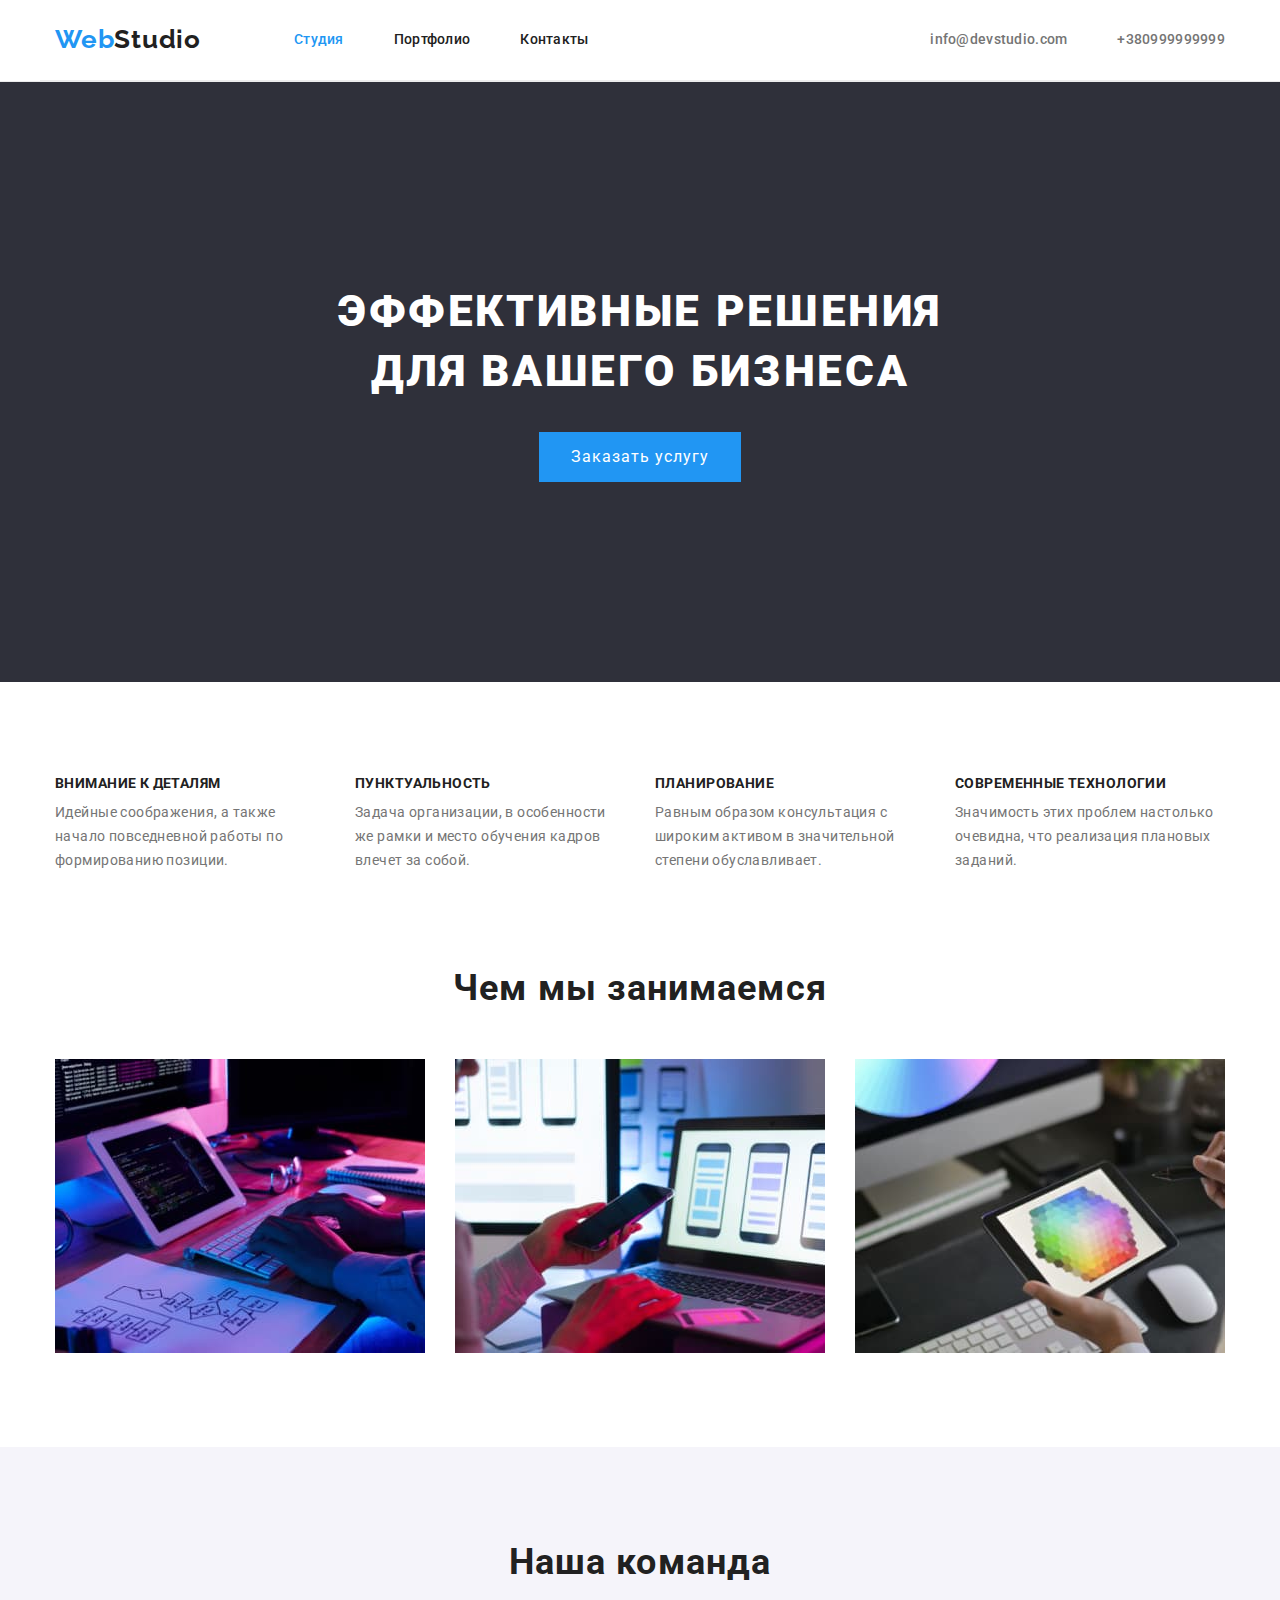
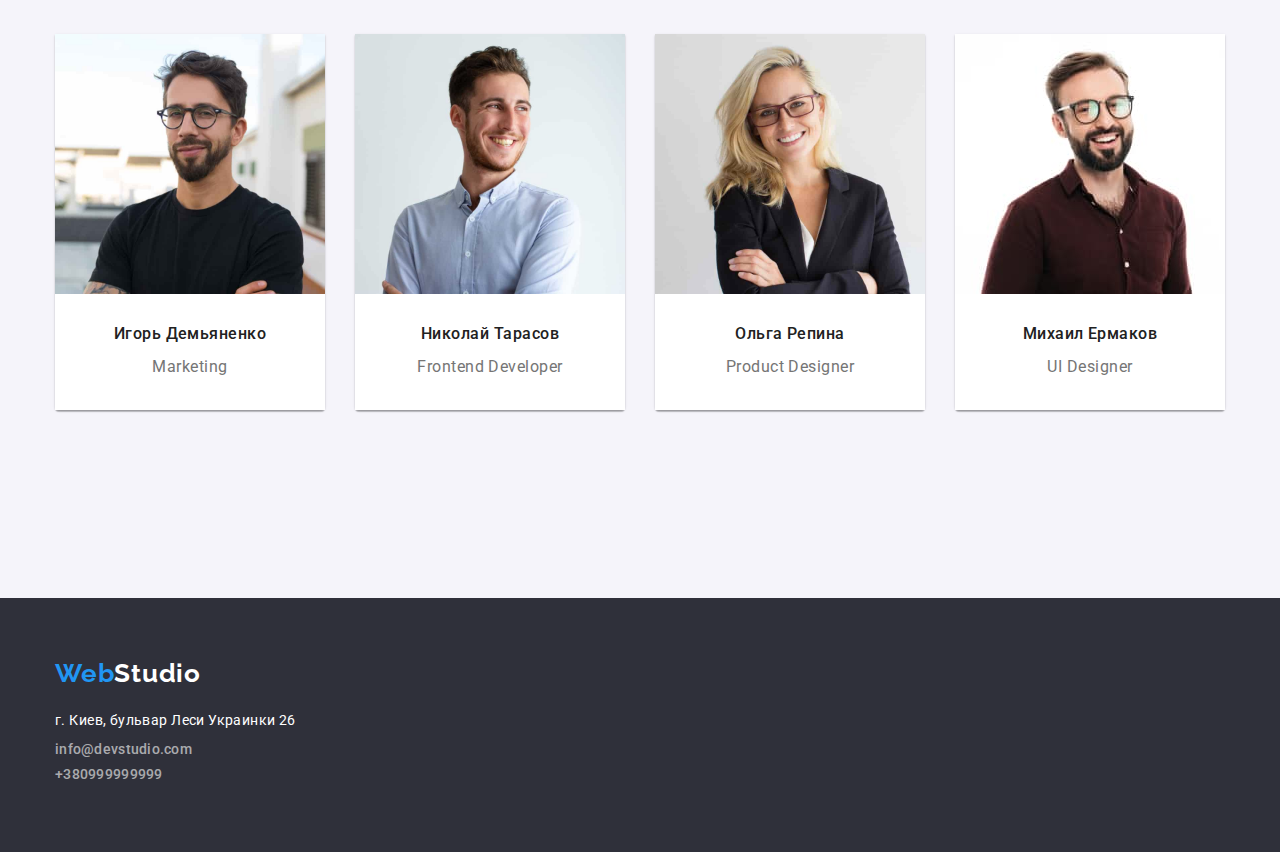
==== index.html @ 698f4d0d "initial commit" ====
<!DOCTYPE html>
<html lang="ru">
  <!--Голова-->
  <head>
    <meta charset="UTF-8" />
    <meta http-equiv="X-UA-Compatible" content="IE=edge" />
    <meta name="viewport" content="width=device-width, initial-scale=1.0" />
    <link rel="preconnect" href="https://fonts.googleapis.com" />
    <link rel="preconnect" href="https://fonts.gstatic.com" crossorigin />
    <link
      href="https://fonts.googleapis.com/css2?family=Raleway:wght@700&family=Roboto:wght@400;500;700;900&display=swap"
      rel="stylesheet"
    />
    <link
      rel="stylesheet"
      href="https://cdnjs.cloudflare.com/ajax/libs/modern-normalize/1.0.0/modern-normalize.min.css"
    />
    <link rel="stylesheet" href="./css/styles.css" />
    <title class="title-logo">Web Studio</title>
  </head>
  <body class="page">
    <!--Header-->

    <header class="header">
      <div class="container header">
        <a class="logo" href="./index.html" class="href" lang="en"
          >Web<span class="logo-black">Studio</span></a
        >
        <nav class="nav">
          <ul class="site-nav list">
            <li class="item">
              <a class="link current" href="./index.html">Студия</a>
            </li>
            <li class="item">
              <a class="link" href="./portfolio.html">Портфолио</a>
            </li>
            <li class="item">
              <a class="link contacts" href="./contacts.html">Контакты</a>
            </li>
          </ul>
        </nav>
        <ul class="list hdr-contacts">
          <li>
            <a class="mail" href="mailto:info@devstudio.com" lang="en"
              >info@devstudio.com</a
            >
          </li>
          <li class="space">
            <a class="tel" href="tel:+380999999999">+380999999999</a>
          </li>
        </ul>
      </div>
    </header>
    <main>
      <!-- Герой или заголовок -->

      <section class="hero">
        <div class="container">
          <h1 class="hero-title">Эффективные решения для вашего бизнеса</h1>
          <button class="button" type="button">Заказать услугу</button>
        </div>
      </section>
      <!-- Преимущества -->

      <section class="section feature">
        <div class="container">
          <h2 class="section-title visually-hidden">Преимущества</h2>

          <ul class="feature-list list">
            <li class="feature-items">
              <!--BLOCK 1-->
              <h3 class="feature-title">Внимание к деталям</h3>
              <p class="secondary-text">
                Идейные соображения, а также начало повседневной работы по
                формированию позиции.
              </p>
            </li>
            <li class="feature-items">
              <!-- BLOCK 2-->
              <h3 class="feature-title">Пунктуальность</h3>
              <p class="secondary-text">
                Задача организации, в особенности же рамки и место обучения
                кадров влечет за собой.
              </p>
            </li>
            <li class="feature-items">
              <!--BLOCK 3-->
              <h3 class="feature-title">Планирование</h3>
              <p class="secondary-text">
                Равным образом консультация с широким активом в значительной
                степени обуславливает.
              </p>
            </li>
            <li class="feature-items">
              <!--BLOCK 4-->
              <h3 class="feature-title">Современные технологии</h3>
              <p class="secondary-text">
                Значимость этих проблем настолько очевидна, что реализация
                плановых заданий.
              </p>
            </li>
          </ul>
        </div>
      </section>

      <!--Чем мы занимаемся-->

      <section class="section">
        <div class="container">
          <h2 class="section-title">Чем мы занимаемся</h2>

          <ul class="item list">
            <li class="items">
              <img src="./images/1.jpg" alt="Рабочий стол" width="370" />
            </li>
            <li class="items">
              <img src="./images/2.jpg" alt="Компьютер" width="370" />
            </li>
            <li class="items">
              <img src="./images/3.jpg" alt="Планшет" width="370" />
            </li>
          </ul>
        </div>
      </section>

      <!--Наша команда-->

      <section class="section team">
        <div class="container">
          <h2 class="section-title caption">Наша команда</h2>
          <ul class="teamlist list">
            <li class="correction one">
              <img src="./images/team1.jpg" alt="Член команды" width="270" />
              <div class="team-txt">
                <h3 class="section-title team">Игорь Демьяненко</h3>
                <p class="secondary-text change-font">Marketing</p>
              </div>
            </li>

            <li class="correction one">
              <img src="./images/team2.jpg" alt="Член команды" width="270" />
              <div class="team-txt">
                <h3 class="section-title team">Николай Тарасов</h3>
                <p class="secondary-text change-font">Frontend Developer</p>
              </div>
            </li>

            <li class="correction one">
              <img src="./images/team3.jpg" alt="Член команды" width="270" />
              <div class="team-txt">
                <h3 class="section-title team">Ольга Репина</h3>
                <p class="secondary-text change-font">Product Designer</p>
              </div>
            </li>

            <li class="one">
              <img src="./images/team4.jpg" alt="Член команды" width="270" />
              <div class="team-txt">
                <h3 class="section-title team">Михаил Ермаков</h3>
                <p class="secondary-text change-font">UI Designer</p>
              </div>
            </li>
          </ul>
        </div>
      </section>
    </main>
    <footer class="footer">
      <div class="container ftr">
        <a href="./index.html" class="logo ftr" lang="en"
          >Web<span class="logo-white">Studio</span></a
        >
        <address class="place">г. Киев, бульвар Леси Украинки 26</address>
        <a class="mail down" href="mailto:info@devstudio.com"
          >info@devstudio.com</a
        >
        <a class="tel down" href="tel:+380999999999">+380999999999</a>
      </div>
    </footer>
  </body>
</html>
---- css/styles.css ----
/* 
header-color = #FFFFFF
bg-color-section-one = #E5E5E5
bg-color-section-two = #F5F4FA
hero-ftr-color = #2F303A
accent-color = #2196F3
title-color = #212121
text-color = #757575
*/
:root {
  --header-color: #ffffff;
  --bg-color-section-two: #f5f4fa;
  --hero-ftr-color: #2f303a;
  --accent-color: #2196f3;
  --title-color: #212121;
  --text-color: #757575;
  --black: #000000;
}
body {
  margin: 0px;
  color: #757575;
  background-color: var(--header-color);
  font-style: normal;
  text-decoration: none;
  font-family: Roboto, sans-serif;
  font-weight: 400;
}

h1,
h2,
h3,
h4,
h5,
h6,
ul,
p {
  margin: 0px;
}

img {
  display: block;
}

.page {
  background-color: var(--bg-color-section-one);
}

.list {
  margin: 0px;
  list-style: none;
}

.visually-hidden {
  position: absolute;
  width: 1px;
  height: 1px;
  margin: -1px;
  border: 0;
  padding: 0;

  white-space: nowrap;
  clip-path: inset(100%);
  clip: rect(0 0 0 0);
  overflow: hidden;
}

.container {
  width: 1200px;
  margin-left: auto;
  margin-right: auto;
  padding-left: 15px;
  padding-right: 15px;
}

.container.header {
  display: flex;
  align-items: center;
  background-color: #ffffff;
}

.container.ftr {
  display: flex;
  flex-direction: column;
  justify-content: flex-start;
}

/* header */
.header {
  background-color: #ffffff;
  border-bottom: 1px solid #ececec;
}

.logo {
  display: inline-block;
  margin-right: 93px;
  font-family: Raleway, sans-serif;
  font-weight: 700;
  font-size: 26px;
  line-height: 1.2;
  letter-spacing: 0.03em;
  color: var(--accent-color);
  text-decoration: none;
}
.logo-black {
  color: var(--title-color);
}
/* site nav */

.site-nav {
  display: flex;
  padding-left: 0px;
}
.site-nav > .item {
  margin-right: 50px;
}

.site-nav > .item:last-child {
  margin-right: 0px;
}

.site-nav .link {
  padding-bottom: 32px;
  padding-top: 32px;
  text-decoration: none;
  font-weight: 500;
  font-size: 14px;
  line-height: 1.14;
  letter-spacing: 0.02em;
  color: var(--title-color);
}
.hdr-contacts {
  display: flex;
  padding-left: 0px;
  margin-left: auto;
}

.space {
  margin-left: 50px;
}

.link.contacts {
  margin-right: 0;
}

.site-nav .link:hover,
.site-nav .link:focus {
  color: var(--accent-color);
}
.site-nav .link.current {
  color: var(--accent-color);
}

.mail {
  display: inline-block;
  padding-top: 32px;
  padding-bottom: 32px;
  color: #757575;
  font-weight: 500;
  text-decoration: none;
  font-size: 14px;
  line-height: 1.14;
  letter-spacing: 0.02em;
}

.tel {
  display: inline-block;
  padding-top: 32px;
  padding-bottom: 32px;
  color: #757575;
  font-weight: 500;
  text-decoration: none;
  font-size: 14px;
  line-height: 1.14;
  letter-spacing: 0.02em;
}
.mail:hover,
.tel:hover {
  color: var(--accent-color);
}

.mail:focus,
.tel:focus {
  color: var(--accent-color);
}

/* hero */
.hero {
  padding: 200px 0;
  text-align: center;
  background-color: var(--hero-ftr-color);
}
.hero-title {
  width: 696px;
  margin-left: auto;
  margin-right: auto;
  margin-bottom: 30px;

  color: var(--header-color);
  font-family: Roboto, sans-serif;
  font-weight: 900;
  text-align: center;
  font-size: 44px;
  line-height: 1.36;
  letter-spacing: 0.06em;
  text-transform: uppercase;
}

.button {
  padding: 10px 32px 10px 32px;
  border: 0px;
  margin-left: auto;
  margin-right: auto;
  cursor: pointer;
  background-color: var(--accent-color);
  color: var(--header-color);
  font-size: 16px;
  line-height: 1.87;
  display: flex;
  align-items: center;
  text-align: center;
  letter-spacing: 0.06em;
}

/* section */

.section {
  padding-bottom: 94px;
}

.section.feature {
  padding-bottom: 94px;
  padding-top: 94px;
}

.feature-list {
  display: flex;
  padding-left: 0px;
}

.feature-items {
  margin-right: 30px;
  width: 270px;
}

.feature-items:last-child {
  margin-right: 0px;
}

.feature-title {
  margin-bottom: 10px;
  text-decoration: none;
  color: var(--title-color);
  font-weight: 700;
  font-size: 14px;
  line-height: 1.14;
  letter-spacing: 0.03em;
  text-transform: uppercase;
}

.item {
  display: flex;
  margin-left: auto;
  margin-right: auto;
  padding-left: 0px;
}

.items {
  margin-right: 30px;
}
.item:last-child {
  margin-right: 0px;
}

.section-title {
  margin-bottom: 50px;
  color: var(--title-color);
  font-weight: 700;
  font-size: 36px;
  line-height: 1.17;
  text-align: center;
  letter-spacing: 0.03em;
}

.secondary-text {
  font-size: 14px;
  line-height: 1.71;
  letter-spacing: 0.03em;
  color: var(--text-color);
}

.secondary-text.change-font {
  font-size: 16px;
}

.section.team {
  background-color: #f5f4fa;
  padding-top: 94px;
  padding-bottom: 94px;
}

.team-txt {
  padding-top: 30px;
  padding-bottom: 30px;
  background-color: #ffffff;
}

.section-title.team {
  margin-bottom: 10px;
  font-weight: 500;
  font-size: 16px;
  line-height: 1.19;
  text-align: center;
  letter-spacing: 0.03em;
  color: #212121;
}

.teamlist {
  display: flex;
  justify-content: center;
  margin-right: auto;
  margin-left: auto;
  padding-left: 0px;
}

.correction {
  margin-right: 30px;
}

.secondary-text.change-font {
  text-align: center;
  background-color: #ffffff;
}

.one {
  margin-bottom: 94px;
  box-shadow: 0px 1px 3px rgba(0, 0, 0, 0.12), 0px 1px 1px rgba(0, 0, 0, 0.14),
    0px 2px 1px rgba(0, 0, 0, 0.2);
  border-radius: 0px 0px 4px 4px;
}

/* footer */
.footer {
  display: flex;
  flex-direction: row;
  justify-content: flex-start;
  padding-bottom: 60px;
  padding-top: 60px;
  color: #ffffff;
  background-color: var(--hero-ftr-color);
}

.logo-white {
  color: #ffffff;
}

.logo.ftr {
  margin-bottom: 20px;
}

.place {
  margin-bottom: 9px;
  font-size: 14px;
  font-style: normal;
  line-height: 1.71;
  letter-spacing: 0.03em;
  color: #ffffff;
}

.mail.down,
.tel.down {
  padding-top: 0px;
  padding-bottom: 0px;
  margin-bottom: 9px;
  color: rgba(255, 255, 255, 0.6);
}

/*  PORTfolio */
.button-portfolio {
  border: 0px;
  cursor: pointer;
  border-radius: 4px;
  box-shadow: 0px 3px 1px rgba(0, 0, 0, 0.1), 0px 1px 2px rgba(0, 0, 0, 0.08),
    0px 2px 2px rgba(0, 0, 0, 0.12);

  font-weight: 500;
  font-size: 16px;
  line-height: 1.71;
  text-align: center;
  letter-spacing: 0.03em;
  color: var(--title-color);
  background-color: #f5f4fa;
}

.button-portfolio:hover,
.button-portfolio:focus {
  background-color: var(--accent-color);
  color: #ffffff;
}

.gallery-captions {
  font-weight: bold;
  font-size: 18px;
  line-height: 2;
  letter-spacing: 0.06em;
  color: var(--title-color);
}
.gallery-descr {
  font-size: 16px;
  line-height: 1.87;
}
.btnlist {
  display: flex;
  justify-content: center;
  margin-bottom: 50px;
  margin-right: auto;
  margin-left: auto;
  padding-left: 0px;
}
.btnlist > .btnitem {
  margin-right: 8px;
}
.btnlist > .btnitem:last-child {
  margin-right: 0px;
}

.works-list {
  display: flex;
  flex-wrap: wrap;
  margin-left: auto;
  margin-right: auto;
  padding-left: 0px;
}

.works-item {
  margin-right: 30px;
  margin-bottom: 30px;
  border-bottom: 1px solid #eeeeee;
}
.works-item:nth-child(3n + 3) {
  margin-right: 0px;
}
.works-item:nth-child(n + 7) {
  margin-bottom: 0px;
}

.container.portfolio {
  padding-top: 94px;
  padding-bottom: 94px;
}
.works-caption {
  padding: 20px 24px;
}
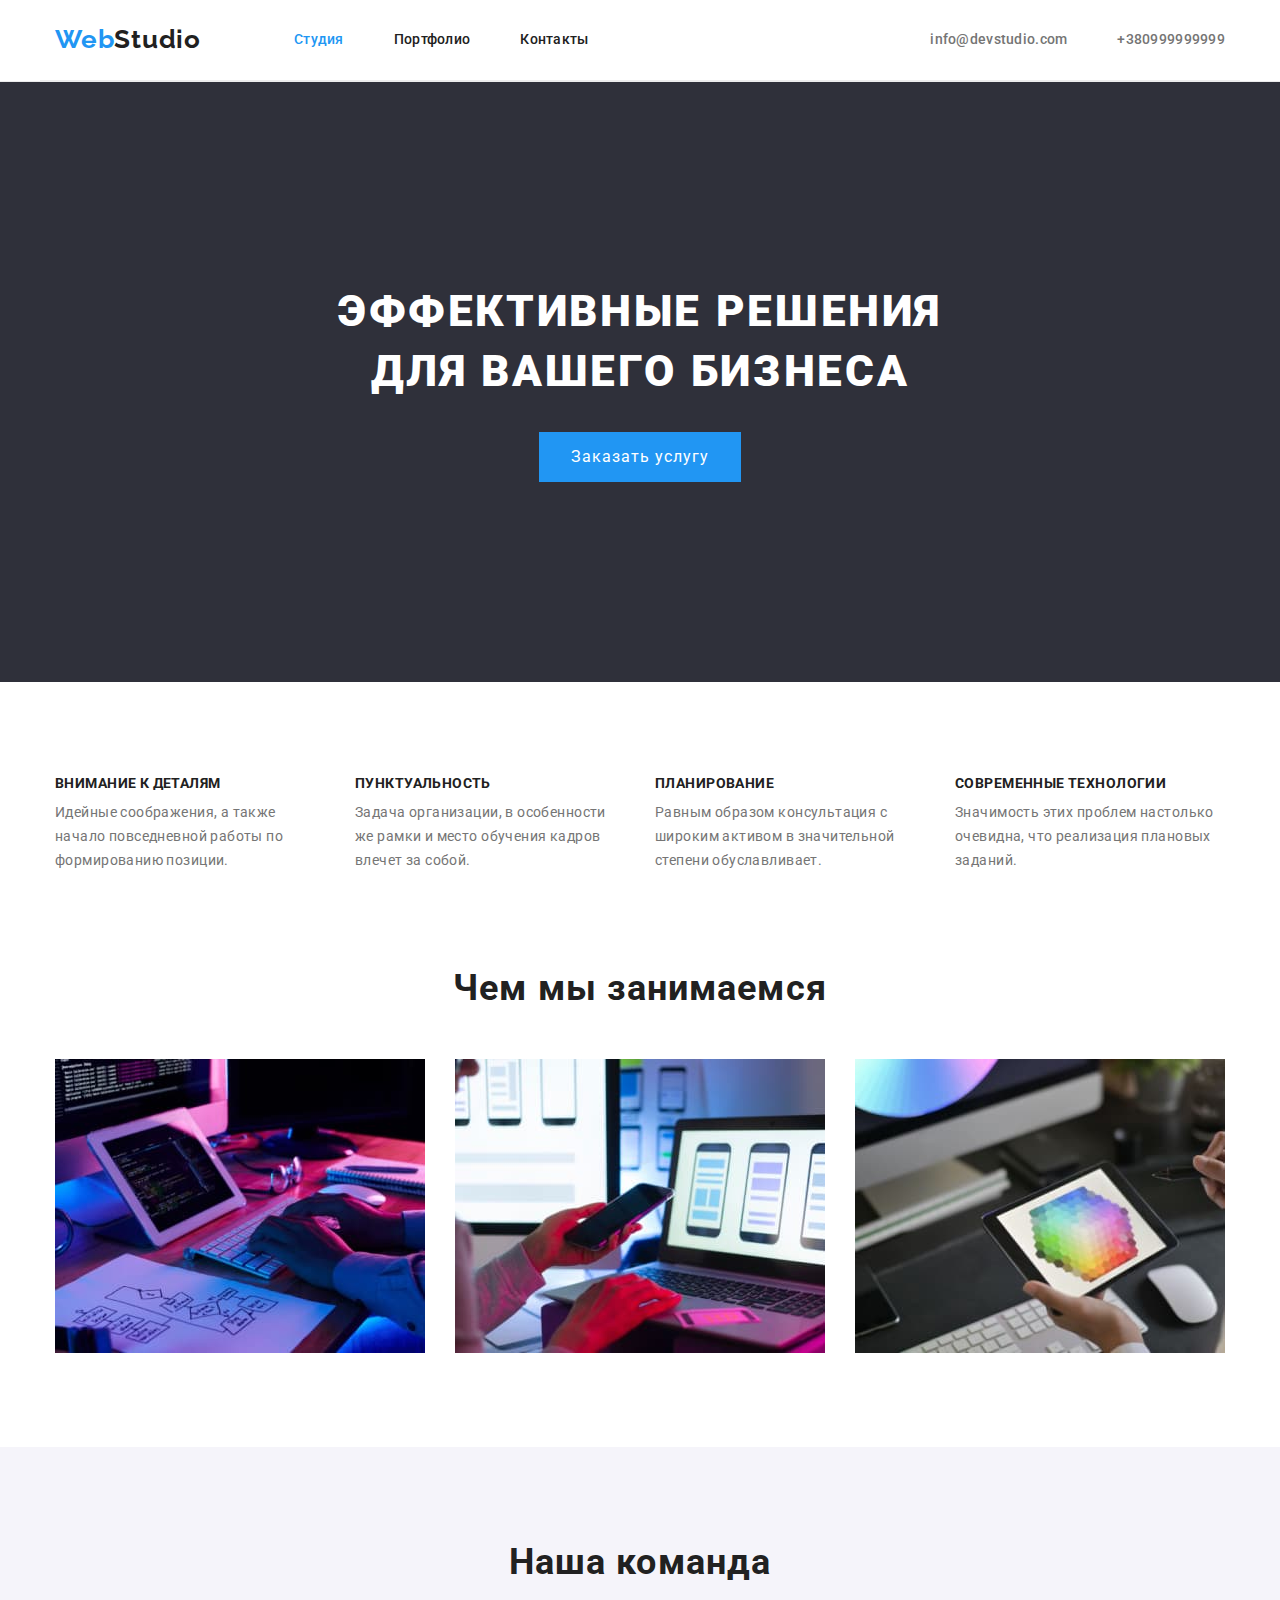
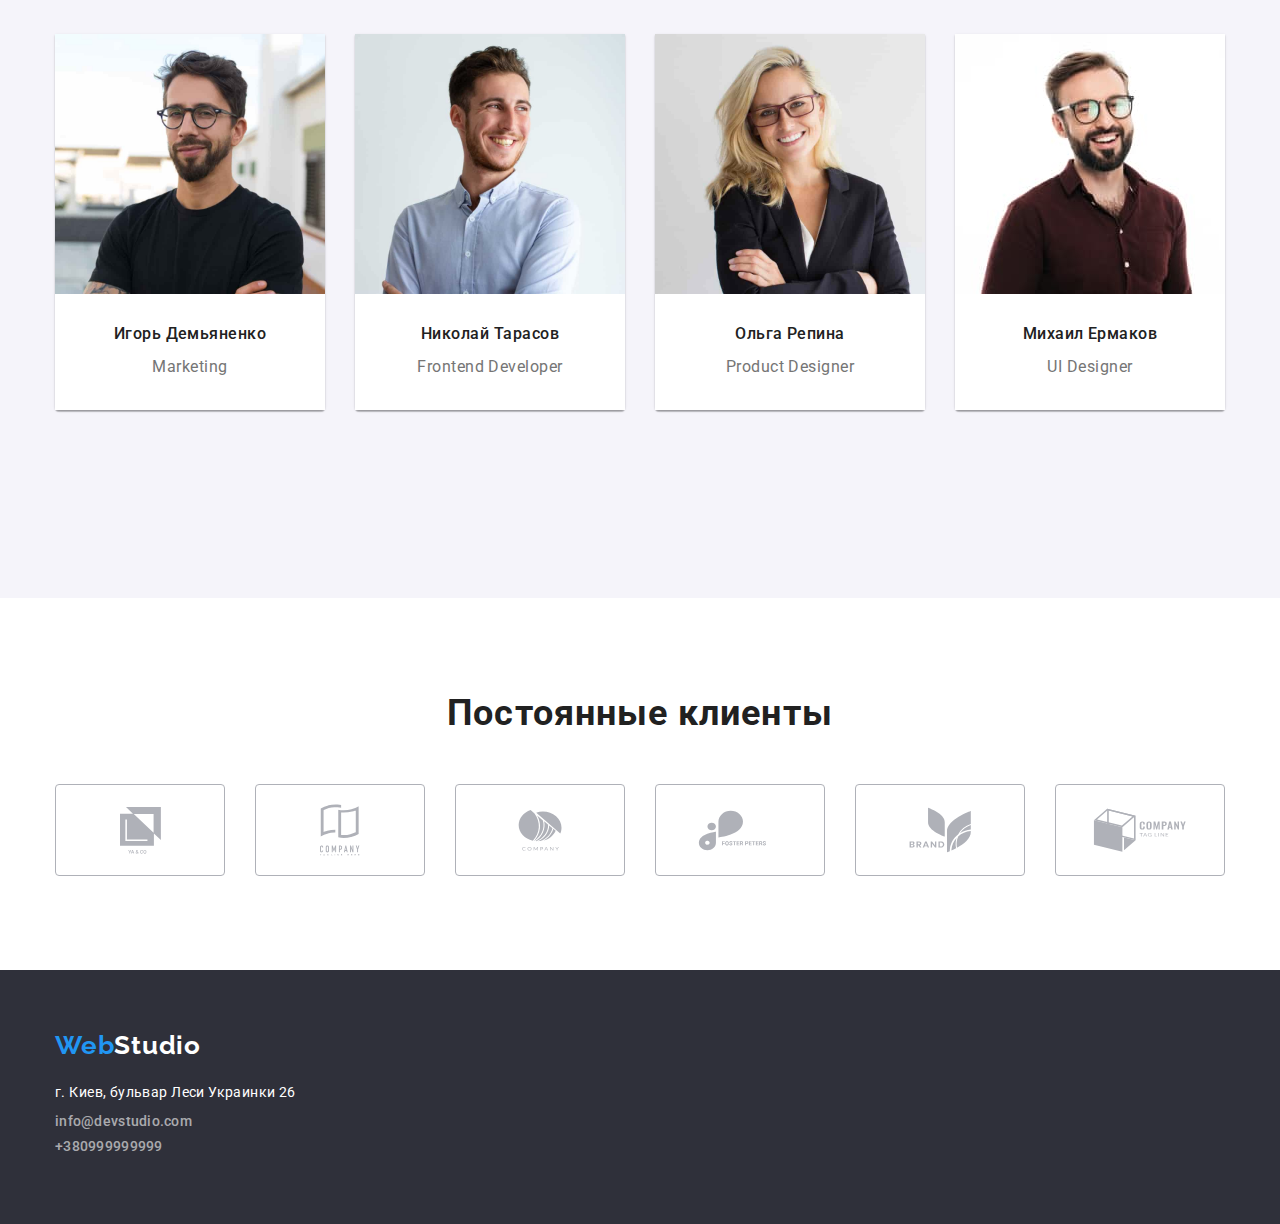
==== commit 66f83175: ".." ====
--- a/index.html
+++ b/index.html
@@ -163,6 +163,44 @@
           </ul>
         </div>
       </section>
+      <!-- Постоянные клиенты -->
+      <section>
+        <div class="container small">
+          <h2 class="section-title">Постоянные клиенты</h2>
+          <div class="client-links">
+            <a class="client" href="">
+              <svg width="41" height="47">
+                <use href="./images/icons.svg#company"></use>
+              </svg>
+            </a>
+            <a class="client" href="">
+              <svg width="40" height="52">
+                <use href="./images/icons.svg#company2"></use>
+              </svg>
+            </a>
+            <a class="client" href="">
+              <svg width="44" height="42">
+                <use href="./images/icons.svg#company3"></use>
+              </svg>
+            </a>
+            <a class="client" href="">
+              <svg width="85" height="41">
+                <use href="./images/icons.svg#company4"></use>
+              </svg>
+            </a>
+            <a class="client" href="">
+              <svg width="63" height="46">
+                <use href="./images/icons.svg#company5"></use>
+              </svg>
+            </a>
+            <a class="client" href="">
+              <svg width="94" height="44">
+                <use href="./images/icons.svg#company6"></use>
+              </svg>
+            </a>
+          </div>
+        </div>
+      </section>
     </main>
     <footer class="footer">
       <div class="container ftr">
--- a/css/styles.css
+++ b/css/styles.css
@@ -338,6 +338,30 @@
   border-radius: 0px 0px 4px 4px;
 }
 
+.container.small {
+  padding-top: 94px;
+  padding-bottom: 94px;
+}
+
+.client-links {
+  display: flex;
+  justify-content: center;
+}
+
+.client {
+  display: flex;
+  justify-content: center;
+  align-items: center;
+  width: 170px;
+  height: 92px;
+  border: 1px solid #afb1b8;
+  border-radius: 4px;
+  margin-right: 30px;
+}
+.client:last-child {
+  margin-right: 0;
+}
+
 /* footer */
 .footer {
   display: flex;
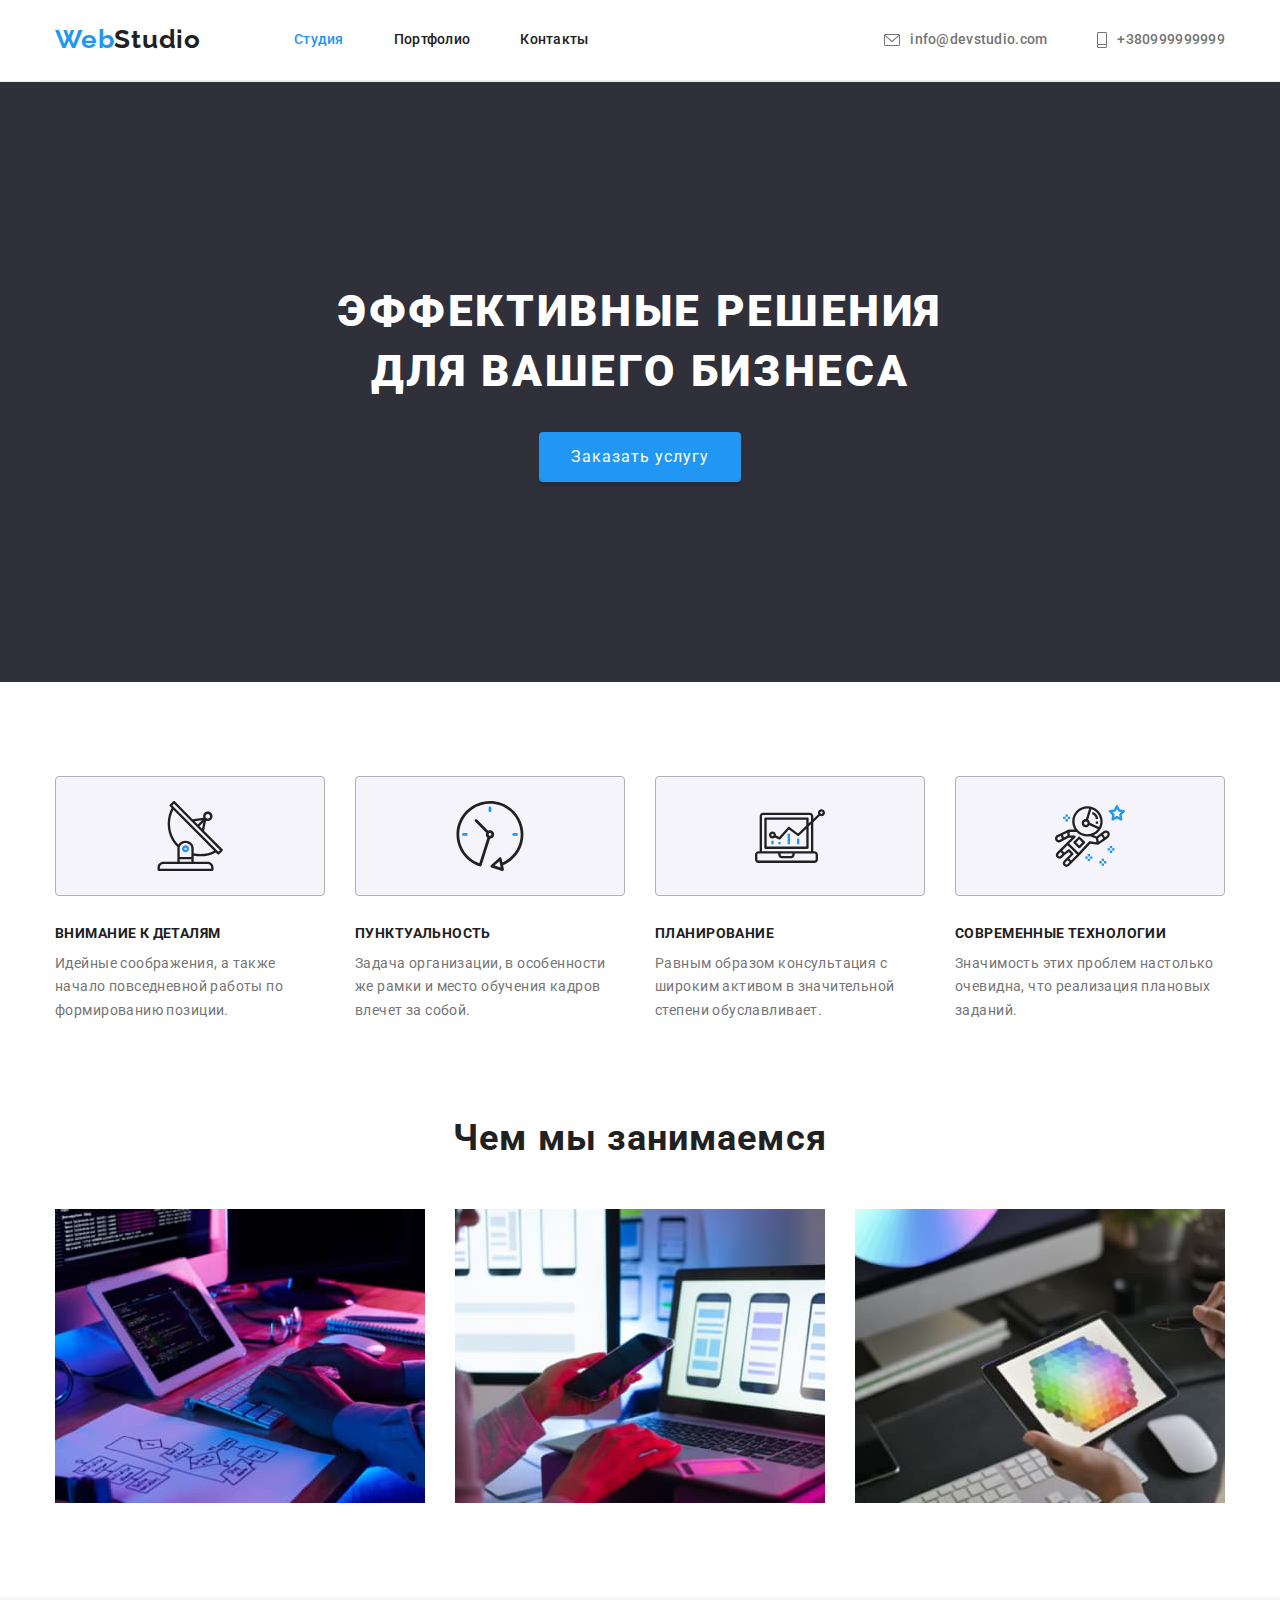
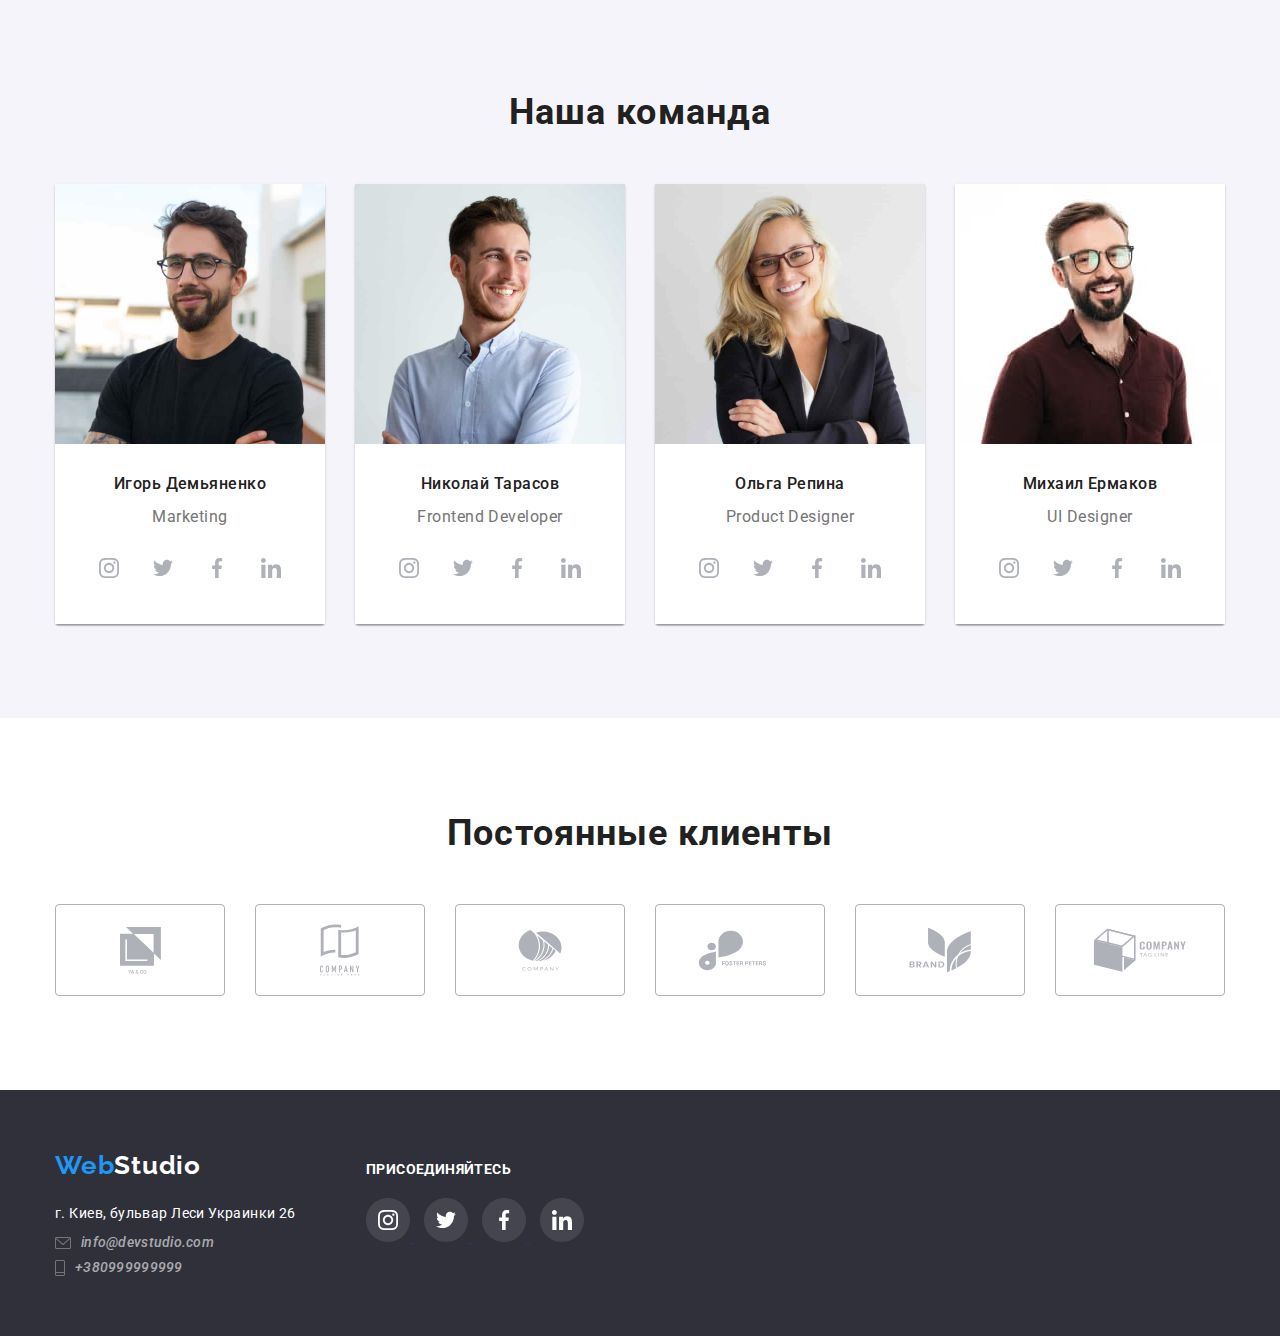
==== commit cd46516f: "xxxx" ====
--- a/index.html
+++ b/index.html
@@ -69,6 +69,11 @@
           <ul class="feature-list list">
             <li class="feature-items">
               <!--BLOCK 1-->
+              <div class="box">
+                <svg width="70" height="70">
+                  <use href="./images/icons.svg#sputnik"></use>
+                </svg>
+              </div>
               <h3 class="feature-title">Внимание к деталям</h3>
               <p class="secondary-text">
                 Идейные соображения, а также начало повседневной работы по
@@ -77,6 +82,11 @@
             </li>
             <li class="feature-items">
               <!-- BLOCK 2-->
+              <div class="box">
+                <svg width="70" height="70">
+                  <use href="./images/icons.svg#clock"></use>
+                </svg>
+              </div>
               <h3 class="feature-title">Пунктуальность</h3>
               <p class="secondary-text">
                 Задача организации, в особенности же рамки и место обучения
@@ -85,6 +95,11 @@
             </li>
             <li class="feature-items">
               <!--BLOCK 3-->
+              <div class="box">
+                <svg width="70" height="70">
+                  <use href="./images/icons.svg#diagram"></use>
+                </svg>
+              </div>
               <h3 class="feature-title">Планирование</h3>
               <p class="secondary-text">
                 Равным образом консультация с широким активом в значительной
@@ -93,6 +108,11 @@
             </li>
             <li class="feature-items">
               <!--BLOCK 4-->
+              <div class="box">
+                <svg width="70" height="70">
+                  <use href="./images/icons.svg#astronaut"></use>
+                </svg>
+              </div>
               <h3 class="feature-title">Современные технологии</h3>
               <p class="secondary-text">
                 Значимость этих проблем настолько очевидна, что реализация
@@ -134,6 +154,28 @@
               <div class="team-txt">
                 <h3 class="section-title team">Игорь Демьяненко</h3>
                 <p class="secondary-text change-font">Marketing</p>
+                <div class="social-links">
+                  <a href="">
+                    <svg width="44" height="44">
+                      <use href="./images/icons.svg#ig"></use>
+                    </svg>
+                  </a>
+                  <a href="">
+                    <svg width="44" height="44">
+                      <use href="./images/icons.svg#twitter"></use>
+                    </svg>
+                  </a>
+                  <a href="">
+                    <svg width="44" height="44">
+                      <use href="./images/icons.svg#facebook"></use>
+                    </svg>
+                  </a>
+                  <a href="">
+                    <svg width="44" height="44">
+                      <use href="./images/icons.svg#linkedin"></use>
+                    </svg>
+                  </a>
+                </div>
               </div>
             </li>
 
@@ -142,6 +184,28 @@
               <div class="team-txt">
                 <h3 class="section-title team">Николай Тарасов</h3>
                 <p class="secondary-text change-font">Frontend Developer</p>
+                <div class="social-links">
+                  <a href="">
+                    <svg width="44" height="44">
+                      <use href="./images/icons.svg#ig"></use>
+                    </svg>
+                  </a>
+                  <a href="">
+                    <svg width="44" height="44">
+                      <use href="./images/icons.svg#twitter"></use>
+                    </svg>
+                  </a>
+                  <a href="">
+                    <svg width="44" height="44">
+                      <use href="./images/icons.svg#facebook"></use>
+                    </svg>
+                  </a>
+                  <a href="">
+                    <svg width="44" height="44">
+                      <use href="./images/icons.svg#linkedin"></use>
+                    </svg>
+                  </a>
+                </div>
               </div>
             </li>
 
@@ -150,6 +214,28 @@
               <div class="team-txt">
                 <h3 class="section-title team">Ольга Репина</h3>
                 <p class="secondary-text change-font">Product Designer</p>
+                <div class="social-links">
+                  <a href="">
+                    <svg width="44" height="44">
+                      <use href="./images/icons.svg#ig"></use>
+                    </svg>
+                  </a>
+                  <a href="">
+                    <svg width="44" height="44">
+                      <use href="./images/icons.svg#twitter"></use>
+                    </svg>
+                  </a>
+                  <a href="">
+                    <svg width="44" height="44">
+                      <use href="./images/icons.svg#facebook"></use>
+                    </svg>
+                  </a>
+                  <a href="">
+                    <svg width="44" height="44">
+                      <use href="./images/icons.svg#linkedin"></use>
+                    </svg>
+                  </a>
+                </div>
               </div>
             </li>
 
@@ -158,6 +244,28 @@
               <div class="team-txt">
                 <h3 class="section-title team">Михаил Ермаков</h3>
                 <p class="secondary-text change-font">UI Designer</p>
+                <div class="social-links">
+                  <a href="">
+                    <svg width="44" height="44">
+                      <use href="./images/icons.svg#ig"></use>
+                    </svg>
+                  </a>
+                  <a href="">
+                    <svg width="44" height="44">
+                      <use href="./images/icons.svg#twitter"></use>
+                    </svg>
+                  </a>
+                  <a href="">
+                    <svg width="44" height="44">
+                      <use href="./images/icons.svg#facebook"></use>
+                    </svg>
+                  </a>
+                  <a href="">
+                    <svg width="44" height="44">
+                      <use href="./images/icons.svg#linkedin"></use>
+                    </svg>
+                  </a>
+                </div>
               </div>
             </li>
           </ul>
@@ -204,14 +312,42 @@
     </main>
     <footer class="footer">
       <div class="container ftr">
-        <a href="./index.html" class="logo ftr" lang="en"
-          >Web<span class="logo-white">Studio</span></a
-        >
-        <address class="place">г. Киев, бульвар Леси Украинки 26</address>
-        <a class="mail down" href="mailto:info@devstudio.com"
-          >info@devstudio.com</a
-        >
-        <a class="tel down" href="tel:+380999999999">+380999999999</a>
+        <div class="ftr-box">
+          <a href="./index.html" class="logo ftr" lang="en"
+            >Web<span class="logo-white">Studio</span></a
+          >
+          <address class="address">
+            <p class="place">г. Киев, бульвар Леси Украинки 26</p>
+            <a class="mail down" href="mailto:info@devstudio.com"
+              >info@devstudio.com</a
+            >
+            <a class="tel down" href="tel:+380999999999">+380999999999</a>
+          </address>
+        </div>
+
+        <div class="ftr-box-two">
+          <p class="ftr-txt">присоединяйтесь</p>
+          <a class="ftr-icons" href="">
+            <svg width="44" height="44">
+              <use href="./images/icons.svg#igblack"></use>
+            </svg>
+          </a>
+          <a class="ftr-icons" href="">
+            <svg width="44" height="44">
+              <use href="./images/icons.svg#twitterblack"></use>
+            </svg>
+          </a>
+          <a class="ftr-icons" href="">
+            <svg width="44" height="44">
+              <use href="./images/icons.svg#facebookblack"></use>
+            </svg>
+          </a>
+          <a class="ftr-icons" href="">
+            <svg width="44" height="44">
+              <use href="./images/icons.svg#linkedinblack"></use>
+            </svg>
+          </a>
+        </div>
       </div>
     </footer>
   </body>
--- a/css/styles.css
+++ b/css/styles.css
@@ -80,8 +80,7 @@
 
 .container.ftr {
   display: flex;
-  flex-direction: column;
-  justify-content: flex-start;
+  align-items: baseline;
 }
 
 /* header */
@@ -151,7 +150,8 @@
 }
 
 .mail {
-  display: inline-block;
+  display: flex;
+  align-items: center;
   padding-top: 32px;
   padding-bottom: 32px;
   color: #757575;
@@ -162,8 +162,20 @@
   letter-spacing: 0.02em;
 }
 
+.mail::before {
+  content: "";
+  width: 16px;
+  height: 12px;
+  display: inline-flex;
+  align-items: center;
+  margin-right: 10px;
+  background-repeat: no-repeat;
+  background-image: url(../images/svg/mail.svg);
+}
+
 .tel {
-  display: inline-block;
+  display: flex;
+  align-items: center;
   padding-top: 32px;
   padding-bottom: 32px;
   color: #757575;
@@ -173,6 +185,17 @@
   line-height: 1.14;
   letter-spacing: 0.02em;
 }
+.tel::before {
+  content: "";
+  width: 10px;
+  height: 16px;
+  display: inline-flex;
+  align-items: center;
+  margin-right: 10px;
+  background-repeat: no-repeat;
+  background-image: url(../images/svg/tel.svg);
+}
+
 .mail:hover,
 .tel:hover {
   color: var(--accent-color);
@@ -219,6 +242,8 @@
   align-items: center;
   text-align: center;
   letter-spacing: 0.06em;
+  box-shadow: 0px 4px 4px rgba(0, 0, 0, 0.15);
+  border-radius: 4px;
 }
 
 /* section */
@@ -257,6 +282,22 @@
   text-transform: uppercase;
 }
 
+.box {
+  display: flex;
+  justify-content: center;
+  align-items: center;
+  width: 270px;
+  height: 120px;
+  border: 1px solid #afb1b8;
+  border-radius: 4px;
+  margin-right: 30px;
+  margin-bottom: 30px;
+  background-color: #f5f4fa;
+}
+.box:last-child {
+  margin-right: 0;
+}
+
 .item {
   display: flex;
   margin-left: auto;
@@ -267,7 +308,7 @@
 .items {
   margin-right: 30px;
 }
-.item:last-child {
+.items:last-child {
   margin-right: 0px;
 }
 
@@ -329,10 +370,25 @@
 .secondary-text.change-font {
   text-align: center;
   background-color: #ffffff;
+  margin-bottom: 16px;
+}
+
+.social-links {
+  display: flex;
+  justify-content: center;
+  align-items: center;
+  padding-left: 32px;
+  padding-right: 32px;
+}
+
+.social-links > a {
+  margin-right: 10px;
+}
+.social-links > a:last-child {
+  margin-right: 0;
 }
 
 .one {
-  margin-bottom: 94px;
   box-shadow: 0px 1px 3px rgba(0, 0, 0, 0.12), 0px 1px 1px rgba(0, 0, 0, 0.14),
     0px 2px 1px rgba(0, 0, 0, 0.2);
   border-radius: 0px 0px 4px 4px;
@@ -396,6 +452,30 @@
   padding-bottom: 0px;
   margin-bottom: 9px;
   color: rgba(255, 255, 255, 0.6);
+}
+.tel.down {
+  margin-bottom: 0;
+}
+
+.ftr-box {
+  margin-right: 70px;
+}
+
+.ftr-txt {
+  padding-top: 12px;
+  padding-bottom: 20px;
+  font-weight: 700;
+  font-size: 14px;
+  line-height: 1.14;
+  letter-spacing: 0.03em;
+  text-transform: uppercase;
+  color: #ffffff;
+}
+.ftr-icons {
+  margin-right: 10px;
+}
+.ftr-icons:last-child {
+  margin-right: 0;
 }
 
 /*  PORTfolio */
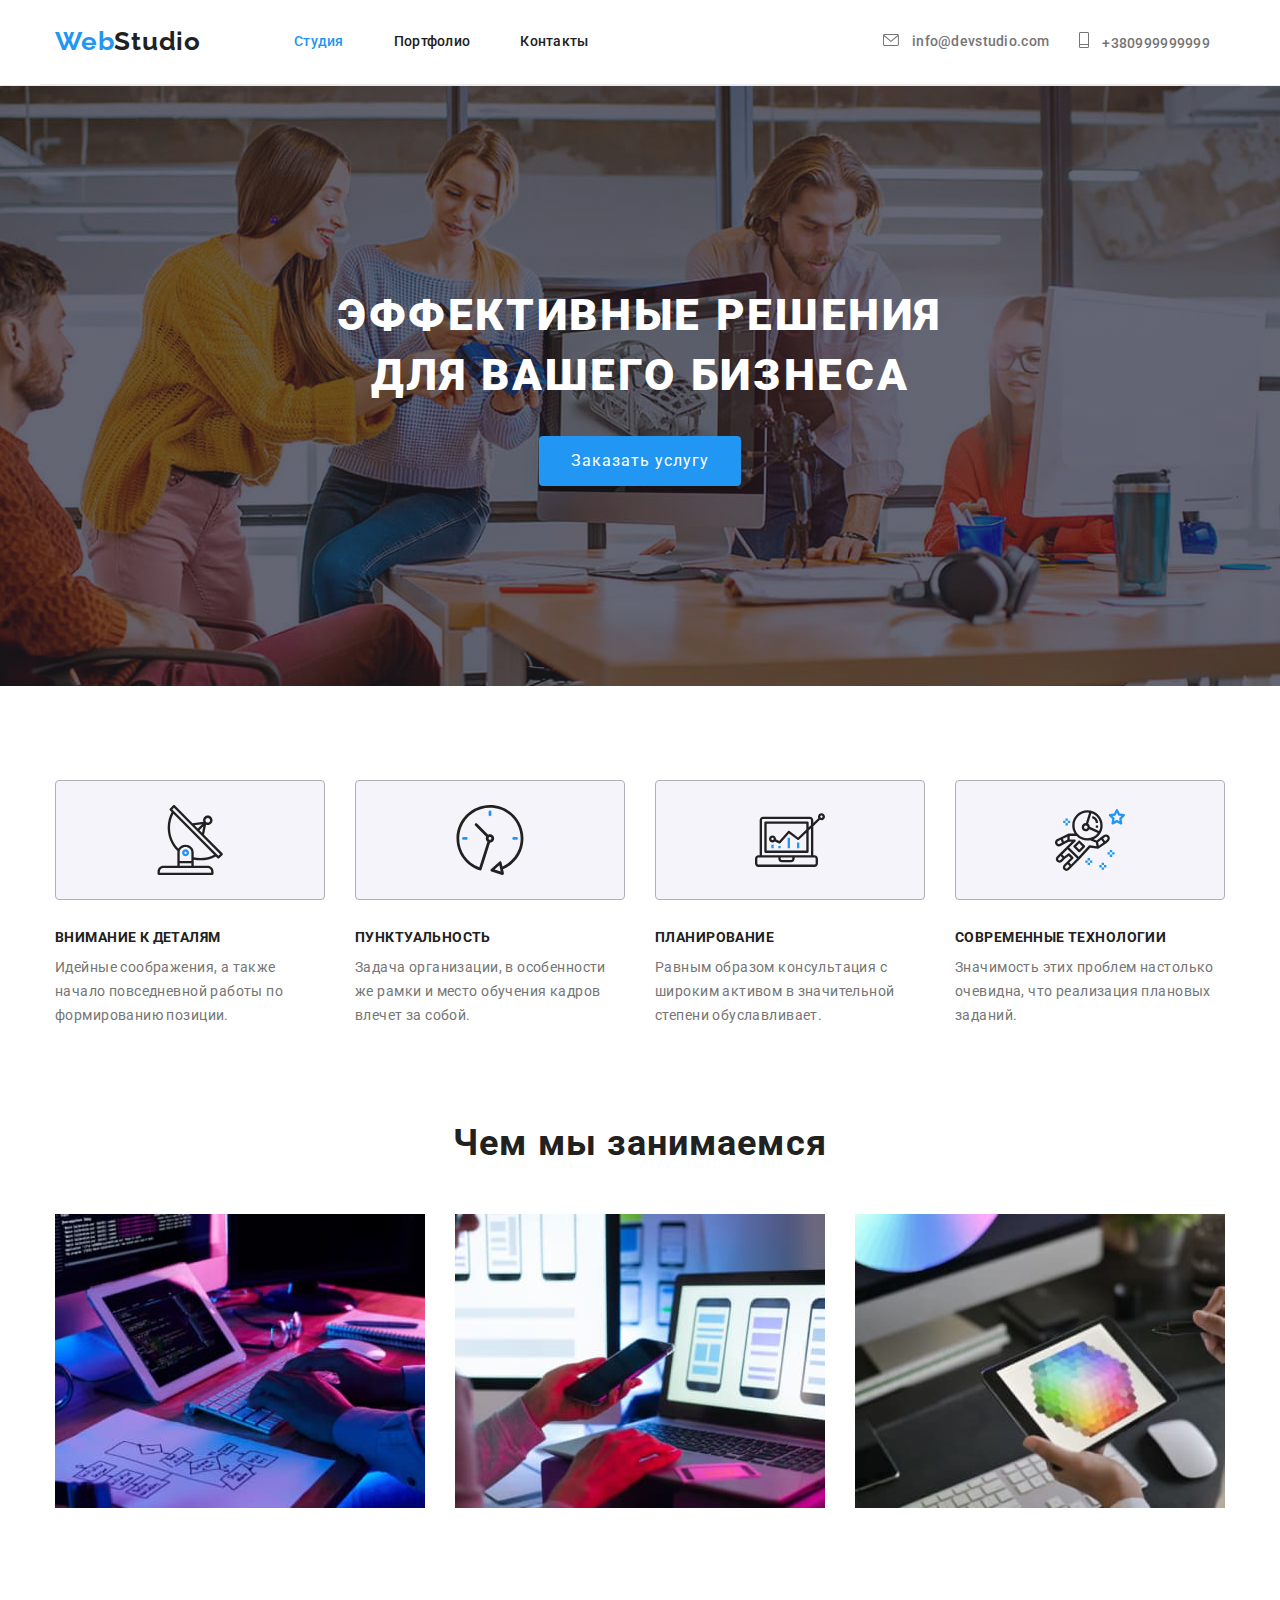
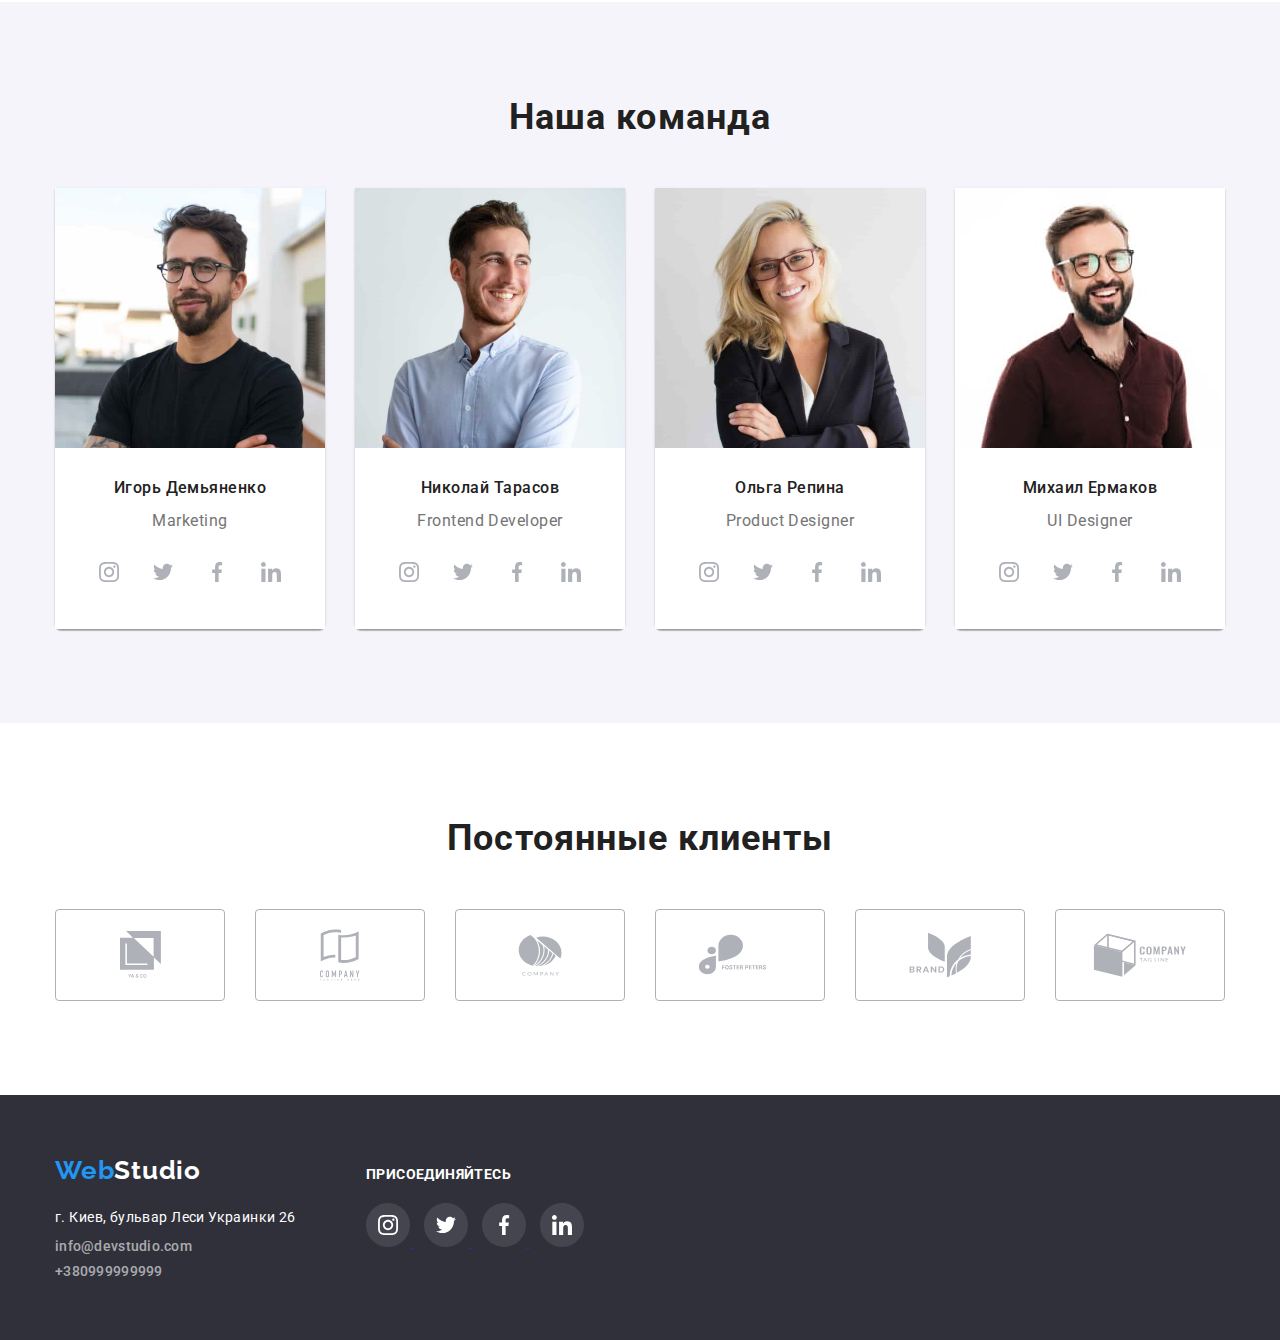
==== commit 94dc1ca1: "update" ====
--- a/index.html
+++ b/index.html
@@ -40,13 +40,22 @@
           </ul>
         </nav>
         <ul class="list hdr-contacts">
-          <li>
+          <li class="space">
             <a class="mail" href="mailto:info@devstudio.com" lang="en"
-              >info@devstudio.com</a
+              ><svg class="svg-mail" width="16" height="12">
+                <use href="./images/icons.svg#mail"></use>
+              </svg>
+              info@devstudio.com
+            </a>
+          </li>
+
+          <li class="space">
+            <a class="tel" href="tel:+380999999999">
+              <svg class="svg-tel" width="10" height="16">
+                <use href="./images/icons.svg#tel"></use>
+              </svg>
+              +380999999999</a
             >
-          </li>
-          <li class="space">
-            <a class="tel" href="tel:+380999999999">+380999999999</a>
           </li>
         </ul>
       </div>
@@ -144,7 +153,6 @@
       </section>
 
       <!--Наша команда-->
-
       <section class="section team">
         <div class="container">
           <h2 class="section-title caption">Наша команда</h2>
@@ -156,22 +164,22 @@
                 <p class="secondary-text change-font">Marketing</p>
                 <div class="social-links">
                   <a href="">
-                    <svg width="44" height="44">
+                    <svg class="svg-social" width="44" height="44">
                       <use href="./images/icons.svg#ig"></use>
                     </svg>
                   </a>
                   <a href="">
-                    <svg width="44" height="44">
+                    <svg class="svg-social" width="44" height="44">
                       <use href="./images/icons.svg#twitter"></use>
                     </svg>
                   </a>
                   <a href="">
-                    <svg width="44" height="44">
+                    <svg class="svg-social" width="44" height="44">
                       <use href="./images/icons.svg#facebook"></use>
                     </svg>
                   </a>
                   <a href="">
-                    <svg width="44" height="44">
+                    <svg class="svg-social" width="44" height="44">
                       <use href="./images/icons.svg#linkedin"></use>
                     </svg>
                   </a>
@@ -186,22 +194,22 @@
                 <p class="secondary-text change-font">Frontend Developer</p>
                 <div class="social-links">
                   <a href="">
-                    <svg width="44" height="44">
+                    <svg class="svg-social" width="44" height="44">
                       <use href="./images/icons.svg#ig"></use>
                     </svg>
                   </a>
                   <a href="">
-                    <svg width="44" height="44">
+                    <svg class="svg-social" width="44" height="44">
                       <use href="./images/icons.svg#twitter"></use>
                     </svg>
                   </a>
                   <a href="">
-                    <svg width="44" height="44">
+                    <svg class="svg-social" width="44" height="44">
                       <use href="./images/icons.svg#facebook"></use>
                     </svg>
                   </a>
                   <a href="">
-                    <svg width="44" height="44">
+                    <svg class="svg-social" width="44" height="44">
                       <use href="./images/icons.svg#linkedin"></use>
                     </svg>
                   </a>
@@ -216,22 +224,22 @@
                 <p class="secondary-text change-font">Product Designer</p>
                 <div class="social-links">
                   <a href="">
-                    <svg width="44" height="44">
+                    <svg class="svg-social" width="44" height="44">
                       <use href="./images/icons.svg#ig"></use>
                     </svg>
                   </a>
                   <a href="">
-                    <svg width="44" height="44">
+                    <svg class="svg-social" width="44" height="44">
                       <use href="./images/icons.svg#twitter"></use>
                     </svg>
                   </a>
                   <a href="">
-                    <svg width="44" height="44">
+                    <svg class="svg-social" width="44" height="44">
                       <use href="./images/icons.svg#facebook"></use>
                     </svg>
                   </a>
                   <a href="">
-                    <svg width="44" height="44">
+                    <svg class="svg-social" width="44" height="44">
                       <use href="./images/icons.svg#linkedin"></use>
                     </svg>
                   </a>
@@ -246,22 +254,22 @@
                 <p class="secondary-text change-font">UI Designer</p>
                 <div class="social-links">
                   <a href="">
-                    <svg width="44" height="44">
+                    <svg class="svg-social" width="44" height="44">
                       <use href="./images/icons.svg#ig"></use>
                     </svg>
                   </a>
                   <a href="">
-                    <svg width="44" height="44">
+                    <svg class="svg-social" width="44" height="44">
                       <use href="./images/icons.svg#twitter"></use>
                     </svg>
                   </a>
                   <a href="">
-                    <svg width="44" height="44">
+                    <svg class="svg-social" width="44" height="44">
                       <use href="./images/icons.svg#facebook"></use>
                     </svg>
                   </a>
                   <a href="">
-                    <svg width="44" height="44">
+                    <svg class="svg-social" width="44" height="44">
                       <use href="./images/icons.svg#linkedin"></use>
                     </svg>
                   </a>
@@ -277,32 +285,32 @@
           <h2 class="section-title">Постоянные клиенты</h2>
           <div class="client-links">
             <a class="client" href="">
-              <svg width="41" height="47">
+              <svg class="svg-client" width="41" height="47">
                 <use href="./images/icons.svg#company"></use>
               </svg>
             </a>
             <a class="client" href="">
-              <svg width="40" height="52">
+              <svg class="svg-client" width="40" height="52">
                 <use href="./images/icons.svg#company2"></use>
               </svg>
             </a>
             <a class="client" href="">
-              <svg width="44" height="42">
+              <svg class="svg-client" width="44" height="42">
                 <use href="./images/icons.svg#company3"></use>
               </svg>
             </a>
             <a class="client" href="">
-              <svg width="85" height="41">
+              <svg class="svg-client" width="85" height="41">
                 <use href="./images/icons.svg#company4"></use>
               </svg>
             </a>
             <a class="client" href="">
-              <svg width="63" height="46">
+              <svg class="svg-client" width="63" height="46">
                 <use href="./images/icons.svg#company5"></use>
               </svg>
             </a>
             <a class="client" href="">
-              <svg width="94" height="44">
+              <svg class="svg-client" width="94" height="44">
                 <use href="./images/icons.svg#company6"></use>
               </svg>
             </a>
@@ -328,22 +336,22 @@
         <div class="ftr-box-two">
           <p class="ftr-txt">присоединяйтесь</p>
           <a class="ftr-icons" href="">
-            <svg width="44" height="44">
+            <svg class="ftr-icon" width="44" height="44">
               <use href="./images/icons.svg#igblack"></use>
             </svg>
           </a>
           <a class="ftr-icons" href="">
-            <svg width="44" height="44">
+            <svg class="ftr-icon" width="44" height="44">
               <use href="./images/icons.svg#twitterblack"></use>
             </svg>
           </a>
           <a class="ftr-icons" href="">
-            <svg width="44" height="44">
+            <svg class="ftr-icon" width="44" height="44">
               <use href="./images/icons.svg#facebookblack"></use>
             </svg>
           </a>
           <a class="ftr-icons" href="">
-            <svg width="44" height="44">
+            <svg class="ftr-icon" width="44" height="44">
               <use href="./images/icons.svg#linkedinblack"></use>
             </svg>
           </a>
--- a/css/styles.css
+++ b/css/styles.css
@@ -36,7 +36,10 @@
 p {
   margin: 0px;
 }
-
+li {
+  margin: 0;
+  list-style: none;
+}
 img {
   display: block;
 }
@@ -131,10 +134,14 @@
   display: flex;
   padding-left: 0px;
   margin-left: auto;
+  align-items: center;
 }
 
 .space {
-  margin-left: 50px;
+  margin-right: 15px;
+}
+.space:nth-child(1) {
+  margin-right: 0;
 }
 
 .link.contacts {
@@ -150,52 +157,32 @@
 }
 
 .mail {
-  display: flex;
-  align-items: center;
+  display: block;
+  padding-top: 32px;
+  padding-bottom: 32px;
+  margin-right: 30px;
+  color: #757575;
+  font-weight: 500;
+  font-style: normal;
+  text-decoration: none;
+  font-size: 14px;
+  line-height: 1.14;
+  letter-spacing: 0.02em;
+}
+
+.tel {
+  display: block;
   padding-top: 32px;
   padding-bottom: 32px;
   color: #757575;
   font-weight: 500;
+  font-style: normal;
   text-decoration: none;
   font-size: 14px;
   line-height: 1.14;
   letter-spacing: 0.02em;
 }
 
-.mail::before {
-  content: "";
-  width: 16px;
-  height: 12px;
-  display: inline-flex;
-  align-items: center;
-  margin-right: 10px;
-  background-repeat: no-repeat;
-  background-image: url(../images/svg/mail.svg);
-}
-
-.tel {
-  display: flex;
-  align-items: center;
-  padding-top: 32px;
-  padding-bottom: 32px;
-  color: #757575;
-  font-weight: 500;
-  text-decoration: none;
-  font-size: 14px;
-  line-height: 1.14;
-  letter-spacing: 0.02em;
-}
-.tel::before {
-  content: "";
-  width: 10px;
-  height: 16px;
-  display: inline-flex;
-  align-items: center;
-  margin-right: 10px;
-  background-repeat: no-repeat;
-  background-image: url(../images/svg/tel.svg);
-}
-
 .mail:hover,
 .tel:hover {
   color: var(--accent-color);
@@ -204,6 +191,17 @@
 .mail:focus,
 .tel:focus {
   color: var(--accent-color);
+}
+
+.svg-mail,
+.svg-tel {
+  fill: var(--text-color);
+  margin-right: 10px;
+}
+
+.mail:hover .svg-mail,
+.tel:hover .svg-tel {
+  fill: var(--accent-color);
 }
 
 /* hero */
@@ -211,6 +209,18 @@
   padding: 200px 0;
   text-align: center;
   background-color: var(--hero-ftr-color);
+  background-repeat: no-repeat;
+  background-position: 50% 50%;
+  max-width: 1600px;
+  height: 600px;
+  margin-left: auto;
+  margin-right: auto;
+  background-image: linear-gradient(
+      to right,
+      rgba(47, 48, 58, 0.4),
+      rgba(47, 48, 58, 0.4)
+    ),
+    url(../images/bg.jpg);
 }
 .hero-title {
   width: 696px;
@@ -256,7 +266,6 @@
   padding-bottom: 94px;
   padding-top: 94px;
 }
-
 .feature-list {
   display: flex;
   padding-left: 0px;
@@ -383,15 +392,25 @@
 
 .social-links > a {
   margin-right: 10px;
+  background-color: #fff;
 }
 .social-links > a:last-child {
   margin-right: 0;
+}
+
+.svg-social {
+  fill: #afb1b8;
+  border-radius: 50%;
+}
+.svg-social:hover {
+  background-color: var(--accent-color);
+  fill: #fff;
 }
 
 .one {
   box-shadow: 0px 1px 3px rgba(0, 0, 0, 0.12), 0px 1px 1px rgba(0, 0, 0, 0.14),
     0px 2px 1px rgba(0, 0, 0, 0.2);
-  border-radius: 0px 0px 4px 4px;
+  border-radius: 0px 0px 6px 6px;
 }
 
 .container.small {
@@ -417,6 +436,21 @@
 .client:last-child {
   margin-right: 0;
 }
+.client > a {
+  display: inline-block;
+}
+
+.client:hover {
+  border: 1px solid var(--accent-color);
+}
+
+.svg-client {
+  fill: #afb1b8;
+}
+
+.client:hover .svg-client {
+  fill: var(--accent-color);
+}
 
 /* footer */
 .footer {
@@ -458,6 +492,8 @@
 }
 
 .ftr-box {
+  display: flex;
+  flex-direction: column;
   margin-right: 70px;
 }
 
@@ -477,15 +513,23 @@
 .ftr-icons:last-child {
   margin-right: 0;
 }
-
+.ftr-icon {
+  fill: rgba(255, 255, 255, 0.1);
+}
+.ftr-icon:hover {
+  fill: var(--accent-color);
+}
+.address {
+  display: inline-flex;
+  flex-direction: column;
+}
 /*  PORTfolio */
+
 .button-portfolio {
   border: 0px;
   cursor: pointer;
+  padding: 6px 22px;
   border-radius: 4px;
-  box-shadow: 0px 3px 1px rgba(0, 0, 0, 0.1), 0px 1px 2px rgba(0, 0, 0, 0.08),
-    0px 2px 2px rgba(0, 0, 0, 0.12);
-
   font-weight: 500;
   font-size: 16px;
   line-height: 1.71;
@@ -499,6 +543,8 @@
 .button-portfolio:focus {
   background-color: var(--accent-color);
   color: #ffffff;
+  box-shadow: 0px 3px 1px rgba(0, 0, 0, 0.1), 0px 1px 2px rgba(0, 0, 0, 0.08),
+    0px 2px 2px rgba(0, 0, 0, 0.12);
 }
 
 .gallery-captions {
@@ -553,4 +599,11 @@
 }
 .works-caption {
   padding: 20px 24px;
-}
+  border-bottom: 1px solid #eeeeee;
+  border-left: 1px solid #eeeeee;
+  border-right: 1px solid #eeeeee;
+}
+.works-item:hover {
+  box-shadow: 0px 1px 1px rgba(0, 0, 0, 0.12), 0px 4px 4px rgba(0, 0, 0, 0.06),
+    1px 4px 6px rgba(0, 0, 0, 0.16);
+}
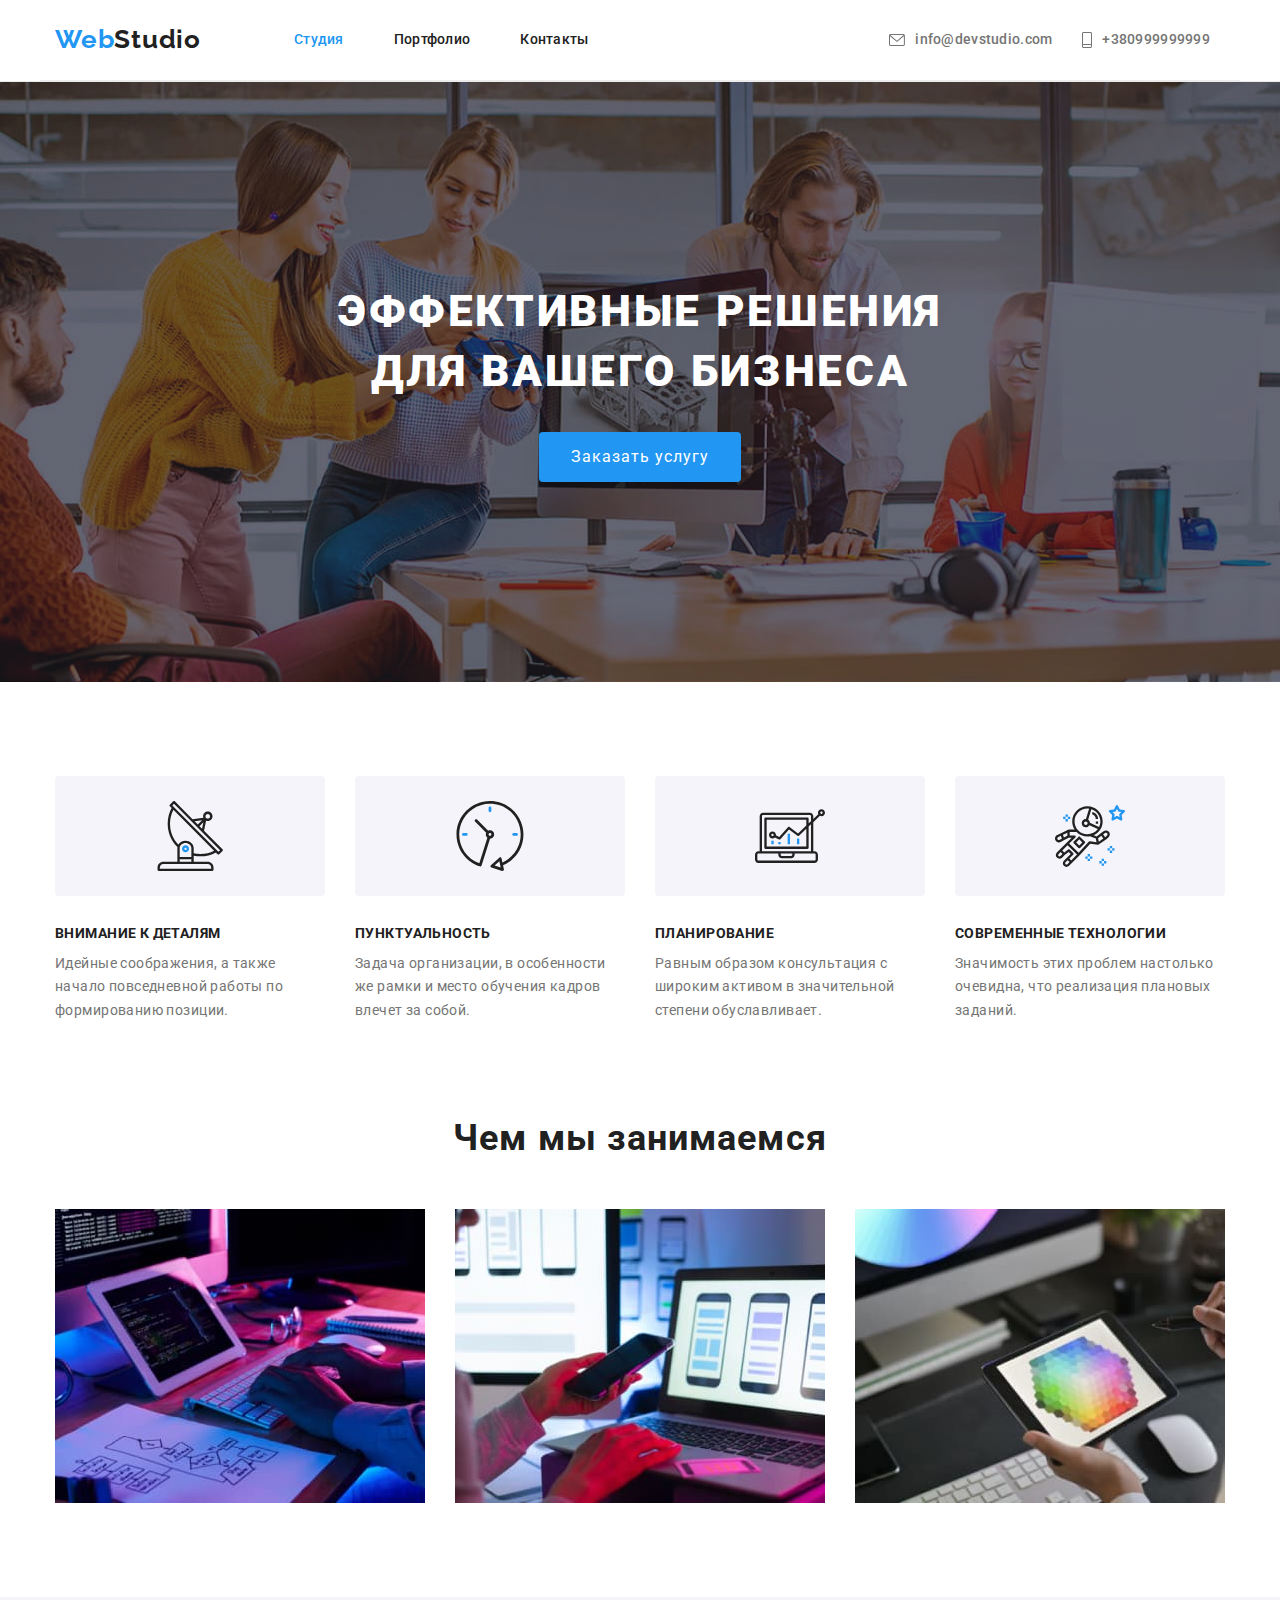
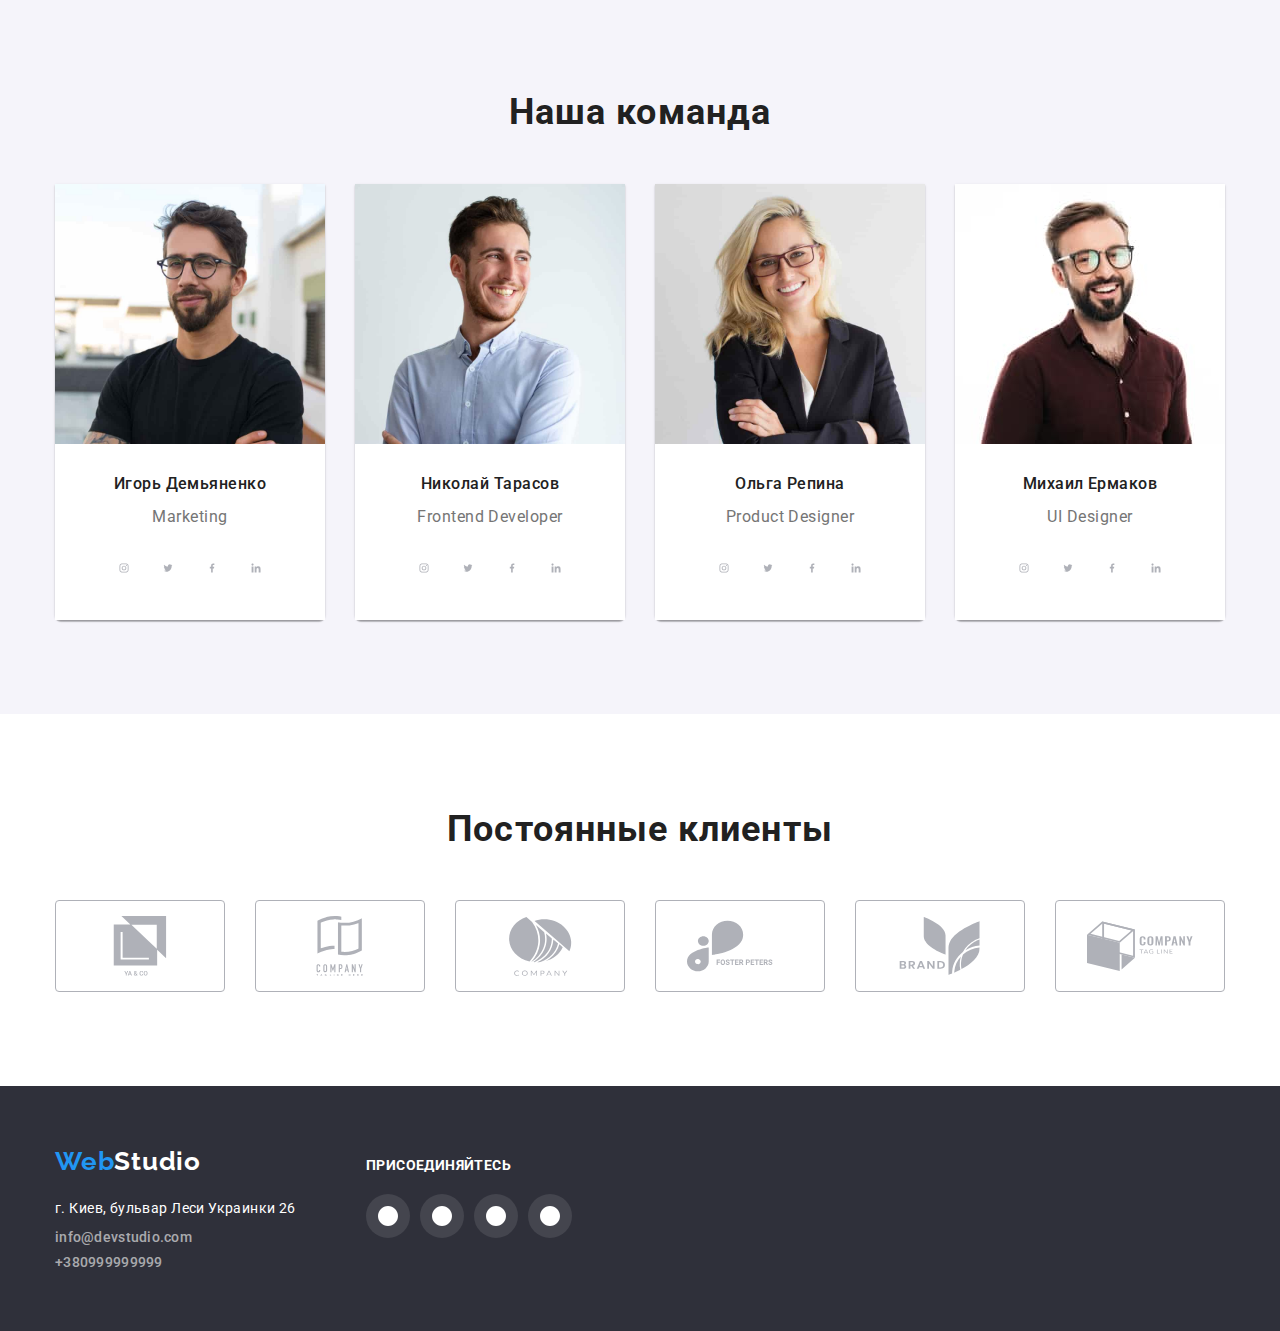
==== commit 625f2872: "." ====
--- a/index.html
+++ b/index.html
@@ -162,28 +162,56 @@
               <div class="team-txt">
                 <h3 class="section-title team">Игорь Демьяненко</h3>
                 <p class="secondary-text change-font">Marketing</p>
-                <div class="social-links">
-                  <a href="">
-                    <svg class="svg-social" width="44" height="44">
-                      <use href="./images/icons.svg#ig"></use>
-                    </svg>
-                  </a>
-                  <a href="">
-                    <svg class="svg-social" width="44" height="44">
-                      <use href="./images/icons.svg#twitter"></use>
-                    </svg>
-                  </a>
-                  <a href="">
-                    <svg class="svg-social" width="44" height="44">
-                      <use href="./images/icons.svg#facebook"></use>
-                    </svg>
-                  </a>
-                  <a href="">
-                    <svg class="svg-social" width="44" height="44">
-                      <use href="./images/icons.svg#linkedin"></use>
-                    </svg>
-                  </a>
-                </div>
+                <ul class="social-links">
+                  <li class="linkbox">
+                    <a class="svg-link" href="">
+                      <svg
+                        class="svg-social"
+                        width="20"
+                        height="20"
+                        aria-label="social icon"
+                      >
+                        <use href="./images/icons.svg#ig"></use>
+                      </svg>
+                    </a>
+                  </li>
+                  <li class="linkbox">
+                    <a class="svg-link" href="">
+                      <svg
+                        class="svg-social"
+                        width="20"
+                        height="20"
+                        aria-label="social icon"
+                      >
+                        <use href="./images/icons.svg#twitter"></use>
+                      </svg>
+                    </a>
+                  </li>
+                  <li class="linkbox">
+                    <a class="svg-link" href="">
+                      <svg
+                        class="svg-social"
+                        width="20"
+                        height="20"
+                        aria-label="social icon"
+                      >
+                        <use href="./images/icons.svg#facebook"></use>
+                      </svg>
+                    </a>
+                  </li>
+                  <li class="linkbox">
+                    <a class="svg-link" href="">
+                      <svg
+                        class="svg-social"
+                        width="20"
+                        height="20"
+                        aria-label="social icon"
+                      >
+                        <use href="./images/icons.svg#linkedin"></use>
+                      </svg>
+                    </a>
+                  </li>
+                </ul>
               </div>
             </li>
 
@@ -192,28 +220,56 @@
               <div class="team-txt">
                 <h3 class="section-title team">Николай Тарасов</h3>
                 <p class="secondary-text change-font">Frontend Developer</p>
-                <div class="social-links">
-                  <a href="">
-                    <svg class="svg-social" width="44" height="44">
-                      <use href="./images/icons.svg#ig"></use>
-                    </svg>
-                  </a>
-                  <a href="">
-                    <svg class="svg-social" width="44" height="44">
-                      <use href="./images/icons.svg#twitter"></use>
-                    </svg>
-                  </a>
-                  <a href="">
-                    <svg class="svg-social" width="44" height="44">
-                      <use href="./images/icons.svg#facebook"></use>
-                    </svg>
-                  </a>
-                  <a href="">
-                    <svg class="svg-social" width="44" height="44">
-                      <use href="./images/icons.svg#linkedin"></use>
-                    </svg>
-                  </a>
-                </div>
+                <ul class="social-links">
+                  <li class="linkbox">
+                    <a class="svg-link" href="">
+                      <svg
+                        class="svg-social"
+                        width="20"
+                        height="20"
+                        aria-label="social icon"
+                      >
+                        <use href="./images/icons.svg#ig"></use>
+                      </svg>
+                    </a>
+                  </li>
+                  <li class="linkbox">
+                    <a class="svg-link" href="">
+                      <svg
+                        class="svg-social"
+                        width="20"
+                        height="20"
+                        aria-label="social icon"
+                      >
+                        <use href="./images/icons.svg#twitter"></use>
+                      </svg>
+                    </a>
+                  </li>
+                  <li class="linkbox">
+                    <a class="svg-link" href="">
+                      <svg
+                        class="svg-social"
+                        width="20"
+                        height="20"
+                        aria-label="social icon"
+                      >
+                        <use href="./images/icons.svg#facebook"></use>
+                      </svg>
+                    </a>
+                  </li>
+                  <li class="linkbox">
+                    <a class="svg-link" href="">
+                      <svg
+                        class="svg-social"
+                        width="20"
+                        height="20"
+                        aria-label="social icon"
+                      >
+                        <use href="./images/icons.svg#linkedin"></use>
+                      </svg>
+                    </a>
+                  </li>
+                </ul>
               </div>
             </li>
 
@@ -222,28 +278,56 @@
               <div class="team-txt">
                 <h3 class="section-title team">Ольга Репина</h3>
                 <p class="secondary-text change-font">Product Designer</p>
-                <div class="social-links">
-                  <a href="">
-                    <svg class="svg-social" width="44" height="44">
-                      <use href="./images/icons.svg#ig"></use>
-                    </svg>
-                  </a>
-                  <a href="">
-                    <svg class="svg-social" width="44" height="44">
-                      <use href="./images/icons.svg#twitter"></use>
-                    </svg>
-                  </a>
-                  <a href="">
-                    <svg class="svg-social" width="44" height="44">
-                      <use href="./images/icons.svg#facebook"></use>
-                    </svg>
-                  </a>
-                  <a href="">
-                    <svg class="svg-social" width="44" height="44">
-                      <use href="./images/icons.svg#linkedin"></use>
-                    </svg>
-                  </a>
-                </div>
+                <ul class="social-links">
+                  <li class="linkbox">
+                    <a class="svg-link" href="">
+                      <svg
+                        class="svg-social"
+                        width="20"
+                        height="20"
+                        aria-label="social icon"
+                      >
+                        <use href="./images/icons.svg#ig"></use>
+                      </svg>
+                    </a>
+                  </li>
+                  <li class="linkbox">
+                    <a class="svg-link" href="">
+                      <svg
+                        class="svg-social"
+                        width="20"
+                        height="20"
+                        aria-label="social icon"
+                      >
+                        <use href="./images/icons.svg#twitter"></use>
+                      </svg>
+                    </a>
+                  </li>
+                  <li class="linkbox">
+                    <a class="svg-link" href="">
+                      <svg
+                        class="svg-social"
+                        width="20"
+                        height="20"
+                        aria-label="social icon"
+                      >
+                        <use href="./images/icons.svg#facebook"></use>
+                      </svg>
+                    </a>
+                  </li>
+                  <li class="linkbox">
+                    <a class="svg-link" href="">
+                      <svg
+                        class="svg-social"
+                        width="20"
+                        height="20"
+                        aria-label="social icon"
+                      >
+                        <use href="./images/icons.svg#linkedin"></use>
+                      </svg>
+                    </a>
+                  </li>
+                </ul>
               </div>
             </li>
 
@@ -252,69 +336,140 @@
               <div class="team-txt">
                 <h3 class="section-title team">Михаил Ермаков</h3>
                 <p class="secondary-text change-font">UI Designer</p>
-                <div class="social-links">
-                  <a href="">
-                    <svg class="svg-social" width="44" height="44">
-                      <use href="./images/icons.svg#ig"></use>
-                    </svg>
-                  </a>
-                  <a href="">
-                    <svg class="svg-social" width="44" height="44">
-                      <use href="./images/icons.svg#twitter"></use>
-                    </svg>
-                  </a>
-                  <a href="">
-                    <svg class="svg-social" width="44" height="44">
-                      <use href="./images/icons.svg#facebook"></use>
-                    </svg>
-                  </a>
-                  <a href="">
-                    <svg class="svg-social" width="44" height="44">
-                      <use href="./images/icons.svg#linkedin"></use>
-                    </svg>
-                  </a>
-                </div>
+                <ul class="social-links">
+                  <li class="linkbox">
+                    <a class="svg-link" href="">
+                      <svg
+                        class="svg-social"
+                        width="20"
+                        height="20"
+                        aria-label="social icon"
+                      >
+                        <use href="./images/icons.svg#ig"></use>
+                      </svg>
+                    </a>
+                  </li>
+                  <li class="linkbox">
+                    <a class="svg-link" href="">
+                      <svg
+                        class="svg-social"
+                        width="20"
+                        height="20"
+                        aria-label="social icon"
+                      >
+                        <use href="./images/icons.svg#twitter"></use>
+                      </svg>
+                    </a>
+                  </li>
+                  <li class="linkbox">
+                    <a class="svg-link" href="">
+                      <svg
+                        class="svg-social"
+                        width="20"
+                        height="20"
+                        aria-label="social icon"
+                      >
+                        <use href="./images/icons.svg#facebook"></use>
+                      </svg>
+                    </a>
+                  </li>
+                  <li class="linkbox">
+                    <a class="svg-link" href="">
+                      <svg
+                        class="svg-social"
+                        width="20"
+                        height="20"
+                        aria-label="social icon"
+                      >
+                        <use href="./images/icons.svg#linkedin"></use>
+                      </svg>
+                    </a>
+                  </li>
+                </ul>
               </div>
             </li>
           </ul>
         </div>
       </section>
+
       <!-- Постоянные клиенты -->
-      <section>
+      <section class="section">
         <div class="container small">
           <h2 class="section-title">Постоянные клиенты</h2>
-          <div class="client-links">
-            <a class="client" href="">
-              <svg class="svg-client" width="41" height="47">
-                <use href="./images/icons.svg#company"></use>
-              </svg>
-            </a>
-            <a class="client" href="">
-              <svg class="svg-client" width="40" height="52">
-                <use href="./images/icons.svg#company2"></use>
-              </svg>
-            </a>
-            <a class="client" href="">
-              <svg class="svg-client" width="44" height="42">
-                <use href="./images/icons.svg#company3"></use>
-              </svg>
-            </a>
-            <a class="client" href="">
-              <svg class="svg-client" width="85" height="41">
-                <use href="./images/icons.svg#company4"></use>
-              </svg>
-            </a>
-            <a class="client" href="">
-              <svg class="svg-client" width="63" height="46">
-                <use href="./images/icons.svg#company5"></use>
-              </svg>
-            </a>
-            <a class="client" href="">
-              <svg class="svg-client" width="94" height="44">
-                <use href="./images/icons.svg#company6"></use>
-              </svg>
-            </a>
-          </div>
+          <ul class="client-links">
+            <li class="client-item">
+              <a class="client" href="">
+                <svg
+                  class="svg-client"
+                  width="106"
+                  height="60"
+                  aria-label="client logo"
+                >
+                  <use href="./images/icons.svg#company"></use>
+                </svg>
+              </a>
+            </li>
+            <li class="client-item">
+              <a class="client" href="">
+                <svg
+                  class="svg-client"
+                  width="106"
+                  height="60"
+                  aria-label="client logo"
+                >
+                  <use href="./images/icons.svg#company2"></use>
+                </svg>
+              </a>
+            </li>
+            <li class="client-item">
+              <a class="client" href="">
+                <svg
+                  class="svg-client"
+                  width="106"
+                  height="60"
+                  aria-label="client logo"
+                >
+                  <use href="./images/icons.svg#company3"></use>
+                </svg>
+              </a>
+            </li>
+            <li class="client-item">
+              <a class="client" href="">
+                <svg
+                  class="svg-client"
+                  width="106"
+                  height="60"
+                  aria-label="client logo"
+                >
+                  <use href="./images/icons.svg#company4"></use>
+                </svg>
+              </a>
+            </li>
+            <li class="client-item">
+              <a class="client" href="">
+                <svg
+                  class="svg-client"
+                  width="106"
+                  height="60"
+                  aria-label="client logo"
+                >
+                  <use href="./images/icons.svg#company5"></use>
+                </svg>
+              </a>
+            </li>
+            <li class="client-item">
+              <a class="client" href="">
+                <svg
+                  class="svg-client"
+                  width="106"
+                  height="60"
+                  aria-label="client logo"
+                >
+                  <use href="./images/icons.svg#company6"></use>
+                </svg>
+              </a>
+            </li>
+          </ul>
         </div>
       </section>
     </main>
@@ -332,29 +487,58 @@
             <a class="tel down" href="tel:+380999999999">+380999999999</a>
           </address>
         </div>
-
-        <div class="ftr-box-two">
+        <div class="pack">
           <p class="ftr-txt">присоединяйтесь</p>
-          <a class="ftr-icons" href="">
-            <svg class="ftr-icon" width="44" height="44">
-              <use href="./images/icons.svg#igblack"></use>
-            </svg>
-          </a>
-          <a class="ftr-icons" href="">
-            <svg class="ftr-icon" width="44" height="44">
-              <use href="./images/icons.svg#twitterblack"></use>
-            </svg>
-          </a>
-          <a class="ftr-icons" href="">
-            <svg class="ftr-icon" width="44" height="44">
-              <use href="./images/icons.svg#facebookblack"></use>
-            </svg>
-          </a>
-          <a class="ftr-icons" href="">
-            <svg class="ftr-icon" width="44" height="44">
-              <use href="./images/icons.svg#linkedinblack"></use>
-            </svg>
-          </a>
+          <ul class="ftr-box-two">
+            <li class="ftr-icon-item">
+              <a class="ftr-icons" href="">
+                <svg
+                  class="ftr-icon"
+                  width="20"
+                  height="20"
+                  aria-label="social icon"
+                >
+                  <use href="./images/icons.svg#igblack"></use>
+                </svg>
+              </a>
+            </li>
+            <li class="ftr-icon-item">
+              <a class="ftr-icons" href="">
+                <svg
+                  class="ftr-icon"
+                  width="20"
+                  height="20"
+                  aria-label="social icon"
+                >
+                  <use href="./images/icons.svg#twitterblack"></use>
+                </svg>
+              </a>
+            </li>
+            <li class="ftr-icon-item">
+              <a class="ftr-icons" href="">
+                <svg
+                  class="ftr-icon"
+                  width="20"
+                  height="20"
+                  aria-label="social icon"
+                >
+                  <use href="./images/icons.svg#facebookblack"></use>
+                </svg>
+              </a>
+            </li>
+            <li class="ftr-icon-item">
+              <a class="ftr-icons" href="">
+                <svg
+                  class="ftr-icon"
+                  width="20"
+                  height="20"
+                  aria-label="social icon"
+                >
+                  <use href="./images/icons.svg#linkedinblack"></use>
+                </svg>
+              </a>
+            </li>
+          </ul>
         </div>
       </div>
     </footer>
--- a/css/styles.css
+++ b/css/styles.css
@@ -157,7 +157,8 @@
 }
 
 .mail {
-  display: block;
+  display: flex;
+  align-items: center;
   padding-top: 32px;
   padding-bottom: 32px;
   margin-right: 30px;
@@ -171,7 +172,8 @@
 }
 
 .tel {
-  display: block;
+  display: flex;
+  align-items: center;
   padding-top: 32px;
   padding-bottom: 32px;
   color: #757575;
@@ -212,7 +214,6 @@
   background-repeat: no-repeat;
   background-position: 50% 50%;
   max-width: 1600px;
-  height: 600px;
   margin-left: auto;
   margin-right: auto;
   background-image: linear-gradient(
@@ -259,12 +260,12 @@
 /* section */
 
 .section {
+  padding-top: 94px;
   padding-bottom: 94px;
 }
 
-.section.feature {
-  padding-bottom: 94px;
-  padding-top: 94px;
+.feature {
+  padding-bottom: 0;
 }
 .feature-list {
   display: flex;
@@ -297,7 +298,6 @@
   align-items: center;
   width: 270px;
   height: 120px;
-  border: 1px solid #afb1b8;
   border-radius: 4px;
   margin-right: 30px;
   margin-bottom: 30px;
@@ -385,9 +385,7 @@
 .social-links {
   display: flex;
   justify-content: center;
-  align-items: center;
-  padding-left: 32px;
-  padding-right: 32px;
+  padding-left: 0;
 }
 
 .social-links > a {
@@ -400,10 +398,8 @@
 
 .svg-social {
   fill: #afb1b8;
-  border-radius: 50%;
-}
-.svg-social:hover {
-  background-color: var(--accent-color);
+}
+.svg-link:hover .svg-social {
   fill: #fff;
 }
 
@@ -413,14 +409,10 @@
   border-radius: 0px 0px 6px 6px;
 }
 
-.container.small {
-  padding-top: 94px;
-  padding-bottom: 94px;
-}
-
 .client-links {
   display: flex;
   justify-content: center;
+  padding-left: 0;
 }
 
 .client {
@@ -452,11 +444,15 @@
   fill: var(--accent-color);
 }
 
+.client-item {
+  margin-right: 30px;
+}
+.client-item:last-child {
+  margin-right: 0;
+}
+
 /* footer */
 .footer {
-  display: flex;
-  flex-direction: row;
-  justify-content: flex-start;
   padding-bottom: 60px;
   padding-top: 60px;
   color: #ffffff;
@@ -498,8 +494,7 @@
 }
 
 .ftr-txt {
-  padding-top: 12px;
-  padding-bottom: 20px;
+  margin-bottom: 20px;
   font-weight: 700;
   font-size: 14px;
   line-height: 1.14;
@@ -507,20 +502,52 @@
   text-transform: uppercase;
   color: #ffffff;
 }
-.ftr-icons {
-  margin-right: 10px;
-}
-.ftr-icons:last-child {
-  margin-right: 0;
-}
+
 .ftr-icon {
-  fill: rgba(255, 255, 255, 0.1);
-}
-.ftr-icon:hover {
-  fill: var(--accent-color);
-}
+  fill: rgba(255, 255, 255, 1);
+}
+
+.ftr-icons,
+.svg-link {
+  display: flex;
+  align-items: center;
+  justify-content: center;
+  width: 44px;
+  height: 44px;
+  border-radius: 50%;
+  background-color: rgba(255, 255, 255, 0.1);
+}
+
+.svg-link:hover {
+  background-color: var(--accent-color);
+}
+
+.ftr-icons:hover {
+  background-color: var(--accent-color);
+}
+
+.ftr-icons:hover .ftr-icon {
+  fill: var(--header-color);
+}
+
 .address {
   display: inline-flex;
+  flex-direction: column;
+}
+
+.ftr-box-two {
+  display: flex;
+  padding-left: 0;
+}
+.ftr-icon-item {
+  margin-right: 10px;
+}
+.ftr-icon-item:last-child {
+  margin-right: 0;
+}
+
+.pack {
+  display: flex;
   flex-direction: column;
 }
 /*  PORTfolio */
@@ -557,6 +584,7 @@
 .gallery-descr {
   font-size: 16px;
   line-height: 1.87;
+  color: var(--text-color);
 }
 .btnlist {
   display: flex;
@@ -586,24 +614,29 @@
   margin-bottom: 30px;
   border-bottom: 1px solid #eeeeee;
 }
+
 .works-item:nth-child(3n + 3) {
   margin-right: 0px;
 }
 .works-item:nth-child(n + 7) {
   margin-bottom: 0px;
 }
-
-.container.portfolio {
-  padding-top: 94px;
-  padding-bottom: 94px;
-}
+.works-item > a {
+  display: block;
+  cursor: pointer;
+}
+
+.works-link {
+  text-decoration: none;
+}
+.works-link:hover {
+  box-shadow: 0px 1px 1px rgba(0, 0, 0, 0.12), 0px 4px 4px rgba(0, 0, 0, 0.06),
+    1px 4px 6px rgba(0, 0, 0, 0.16);
+}
+
 .works-caption {
   padding: 20px 24px;
   border-bottom: 1px solid #eeeeee;
   border-left: 1px solid #eeeeee;
   border-right: 1px solid #eeeeee;
 }
-.works-item:hover {
-  box-shadow: 0px 1px 1px rgba(0, 0, 0, 0.12), 0px 4px 4px rgba(0, 0, 0, 0.06),
-    1px 4px 6px rgba(0, 0, 0, 0.16);
-}
